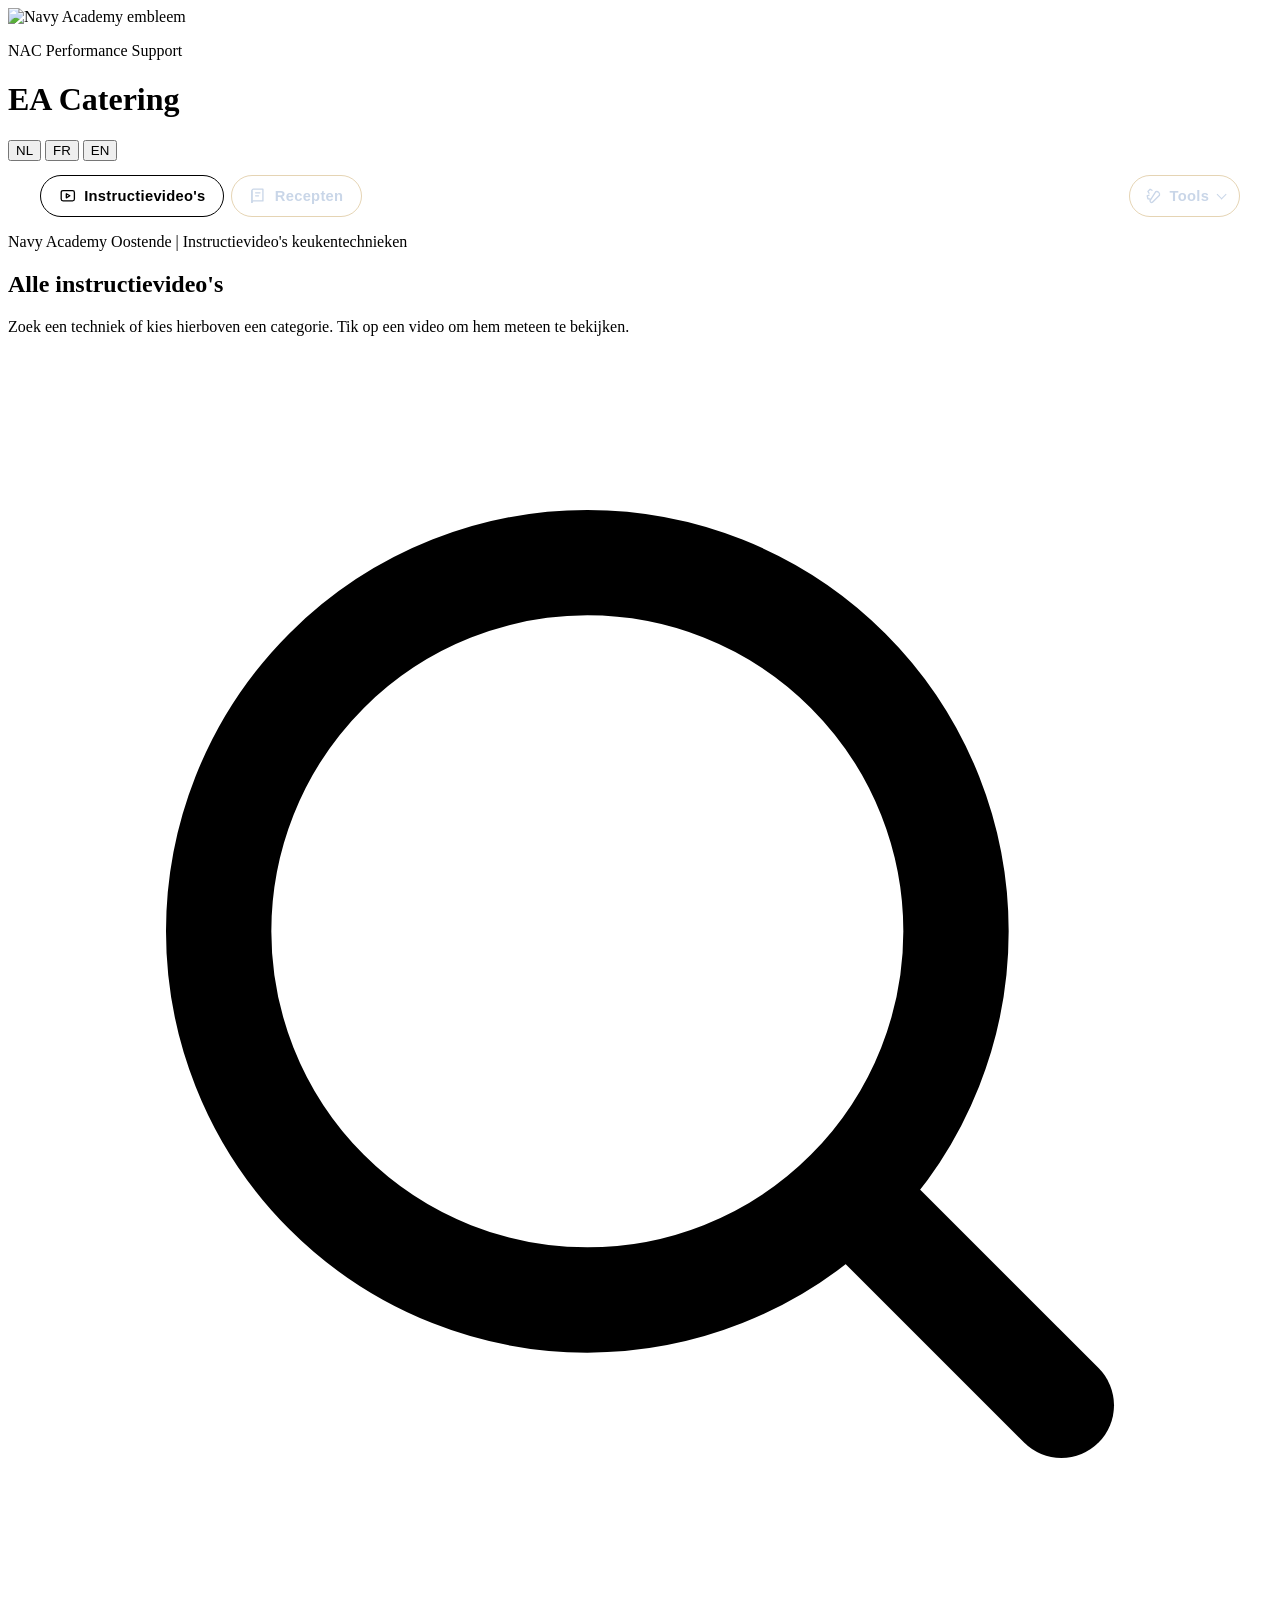
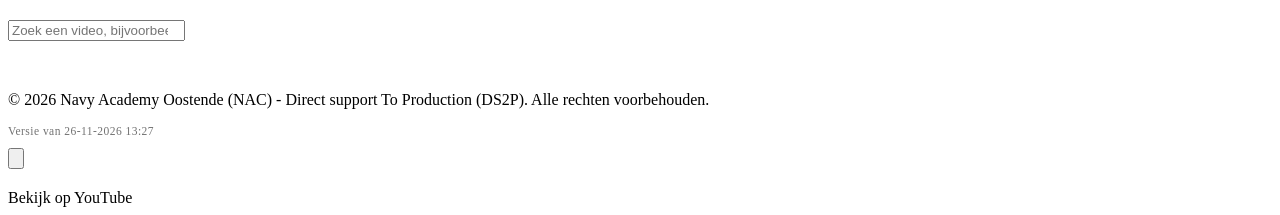
==== index.html @ 38716dcc "Versie bijgewerkt [robot]" ====
<!doctype html>
<html lang="nl">
<head>
    <meta charset="utf-8">
    <meta name="viewport" content="width=device-width, initial-scale=1">
    <title>NAC Performance Support | EA Catering – Instructievideo's</title>
    <link rel="preconnect" href="https://fonts.googleapis.com">
    <link rel="preconnect" href="https://fonts.gstatic.com" crossorigin>
    <link rel="stylesheet" href="https://fonts.googleapis.com/css2?family=Inter:wght@400;500;600&family=Playfair+Display:wght@500;600;700&display=swap">
    <script>
        // Ingesloten in BeLADL (of een andere site)? Dan compacte weergave: ?embed=1
        if (new URLSearchParams(location.search).has("embed")) document.documentElement.classList.add("embed");
    </script>
    <link rel="stylesheet" href="styles.css">
    <link rel="stylesheet" href="recepten.css">
    <link rel="stylesheet" href="bestellijst.css">
    <link rel="stylesheet" href="tools.css">
    <link rel="stylesheet" href="omrekenen.css">
    <!-- Welke versie deze pagina is. De robot Versie vult dit. -->
    <meta name="versie" content="2026-11-26-1327-4fb270f">
    <meta name="theme-color" content="#0b1530">
    <meta name="apple-mobile-web-app-capable" content="yes">
    <meta name="apple-mobile-web-app-title" content="EA Catering">
    <link rel="manifest" href="manifest.json">
    <link rel="apple-touch-icon" href="apple-touch-icon.png">
    <link rel="icon" type="image/png" sizes="192x192" href="icon-192.png">
    <style>
        /* Versieregel onderaan + berichtje na het bijwerken */
        .versie-regel { margin-top: .4rem; font-size: .72rem; letter-spacing: .04em; opacity: .55; }
        .bijgewerkt {
            position: fixed; left: 50%; bottom: 1.25rem; transform: translateX(-50%);
            z-index: 60; max-width: calc(100% - 2rem);
            padding: .6rem 1rem; border-radius: 999px;
            background: #0b1530; color: #f4e3b8; border: 1px solid rgba(244,227,184,.35);
            font-size: .85rem; box-shadow: 0 .5rem 1.5rem rgba(0,0,0,.35);
            opacity: 0; transition: opacity .25s ease;
        }
        .bijgewerkt.zichtbaar { opacity: 1; }
    </style>
</head>
<body>

<header class="kop-balk">
    <div class="hero-top">
        <div class="merk">
            <img class="merk-logo" src="nac-logo.png" alt="Navy Academy embleem">
            <div>
                <p class="eyebrow">NAC Performance Support</p>
                <h1>EA Catering</h1>
            </div>
        </div>
        <div class="lang-switch" role="group" aria-label="Taal / Langue / Language">
            <button type="button" class="lang-btn active" data-lang="nl" title="Nederlands">NL</button>
            <button type="button" class="lang-btn" data-lang="fr" title="Français">FR</button>
            <button type="button" class="lang-btn" data-lang="en" title="English">EN</button>
        </div>
    </div>
    <!-- Tabbladen: instructievideo's en recepten (recepten.js) -->
    <div class="weergave" role="tablist" aria-label="Onderdeel">
        <button type="button" class="weergave-btn" role="tab" id="tabVideos" aria-selected="true" aria-controls="videoMain">
            <svg viewBox="0 0 24 24" aria-hidden="true"><rect x="3" y="5" width="18" height="14" rx="2.5"/><path d="M10 9.2v5.6l4.8-2.8z"/></svg><span data-rc="tabVideos">Instructievideo's</span>
        </button>
        <button type="button" class="weergave-btn" role="tab" id="tabRecepten" aria-selected="false" aria-controls="receptenView">
            <svg viewBox="0 0 24 24" aria-hidden="true"><path d="M4 5a2 2 0 0 1 2-2h13v16H6a2 2 0 0 0-2 2z"/><path d="M4 21V5M9 8h6M9 12h4"/></svg><span data-rc="tabRecepten">Recepten</span>
        </button>
    </div>
</header>

<nav class="nav-tabs" id="categorieMenu" aria-label="Categorieën"></nav>

<section class="hero" id="videoHero">
    <div class="hero-body">
        <p class="hero-sub" data-i18n="sub">Navy Academy Oostende | Instructievideo's keukentechnieken</p>
        <h2 id="kop">Alle instructievideo's</h2>
        <p class="hero-intro" data-i18n="intro">Zoek een techniek of kies hierboven een categorie. Tik op een video om hem meteen te bekijken.</p>
        <div class="zoek">
            <svg viewBox="0 0 24 24" aria-hidden="true"><circle cx="11" cy="11" r="7" fill="none" stroke="currentColor" stroke-width="2"/><path d="m20 20-3.6-3.6" stroke="currentColor" stroke-width="2" stroke-linecap="round"/></svg>
            <input id="zoekveld" type="search" placeholder="Zoek een video, bijvoorbeeld julienne of bouillon" autocomplete="off" aria-label="Zoeken">
        </div>
        <p id="aantal" class="aantal" aria-live="polite"></p>
    </div>
</section>

<main class="container" id="videoMain">
    <div id="videoGrid" class="video-grid"></div>
</main>

<!-- Tabblad Recepten: wordt gevuld door recepten.js (data in recepten-data.js, pas geladen bij openen) -->
<div id="receptenView" hidden></div>

<!-- Tabblad Bestellijst: wordt gevuld door bestellijst.js -->
<div id="bestellijstView" hidden></div>

<footer>
    <img src="nac-logo.png" alt="" class="footer-logo">
    <p data-i18n="footer">&copy; 2026 Navy Academy Oostende (NAC) - Direct support To Production (DS2P). Alle rechten voorbehouden.</p>
    <p class="versie-regel" id="versieRegel"></p>
</footer>

<!-- Afspeelscherm -->
<div id="videoModal" class="video-modal" role="dialog" aria-modal="true" aria-labelledby="videoTitel">
    <button type="button" class="video-sluit" id="sluit" aria-label="Sluiten">
        <svg viewBox="0 0 24 24" aria-hidden="true"><path d="M6 6l12 12M18 6 6 18" stroke="currentColor" stroke-width="2" stroke-linecap="round"/></svg>
    </button>
    <div class="video-modal-inner">
        <h2 class="video-titel" id="videoTitel"></h2>
        <div class="video-frame" id="videoFrame"></div>
        <a id="videoExtern" class="video-extern" target="_blank" rel="noopener noreferrer" data-i18n="yt">Bekijk op YouTube</a>
    </div>
</div>

<!-- data.js haalt de videolijst uit de Google Sheet en start daarna app.js en favorieten.js -->
<!-- producten.js en bestellijst.js zijn klein; de zware receptendata laadt pas bij openen -->
<script src="producten.js"></script>
<script src="bestellijst.js"></script>
<!-- tools.js maakt de tools-knop in de tabbladenbalk; de tools melden zich daar zelf aan -->
<script src="tools.js"></script>
<script src="data.js"></script>
<!-- omrekenen.js meldt zich aan bij het tools-menu; het raakt de video's en recepten niet aan -->
<script src="omrekenen.js"></script>
<script>
// =============================================================
// Automatisch bijwerken + versie in beeld
// -------------------------------------------------------------
// LEERMODUS - waarom dit nodig is:
// Een app op het beginscherm wordt bij openen niet herladen, alleen
// "wakker gemaakt". Daarom doen we drie dingen:
//  1. bij elk openen zelf vragen of er een nieuwe versie is (update);
//  2. staat er een nieuwe versie klaar, die meteen laten overnemen en
//     de pagina eenmaal herladen (controllerchange);
//  3. onderaan tonen welke versie er draait, zodat je het kunt zien.
// Speelt er net een video, dan wachten we tot het scherm dicht is.
// =============================================================
(function () {
    const VERSIEBESTAND = "versie.json";
    const VLAG = "eac-v3-bijgewerkt";
    const NOODVLAG = "eac-v3-noodgreep";
    const PREFIX = "eac-v3-";                 // alleen onze eigen opslag aanraken
    const meta = document.querySelector('meta[name="versie"]');
    const draaiend = meta ? meta.content : "";

    // ---------- Versie onderaan tonen ----------
    function toonVersie(v) {
        const regel = document.getElementById("versieRegel");
        if (regel && v && v.datum) regel.textContent = "Versie van " + v.datum;
    }

    // ---------- Berichtje na het bijwerken ----------
    function meldBijgewerkt() {
        try { if (sessionStorage.getItem(VLAG) !== "1") return; sessionStorage.removeItem(VLAG); } catch (e) { return; }
        const m = document.createElement("div");
        m.className = "bijgewerkt";
        m.setAttribute("role", "status");
        m.textContent = "Bijgewerkt naar de nieuwste versie";
        document.body.appendChild(m);
        requestAnimationFrame(() => m.classList.add("zichtbaar"));
        setTimeout(() => { m.classList.remove("zichtbaar"); setTimeout(() => m.remove(), 400); }, 3500);
    }
    document.addEventListener("DOMContentLoaded", meldBijgewerkt);

    let herladen = false;
    function herlaad() {
        if (herladen) return;
        const modal = document.getElementById("videoModal");
        if (modal && modal.classList.contains("open")) {      // video speelt: even wachten
            new MutationObserver((m, o) => {
                if (!modal.classList.contains("open")) { o.disconnect(); herlaad(); }
            }).observe(modal, { attributes: true, attributeFilter: ["class"] });
            return;
        }
        herladen = true;
        try { sessionStorage.setItem(VLAG, "1"); } catch (e) {}
        location.reload();
    }

    function haalVersie() {
        return fetch(VERSIEBESTAND, { cache: "no-store" })
            .then((r) => (r.ok ? r.json() : null)).catch(() => null);
    }

    // Wacht tot een nieuwe service worker het overneemt, maar niet eeuwig.
    function wachtOpNieuweBeheerder(ms) {
        return new Promise((ok) => {
            let klaar = false;
            const stop = setTimeout(() => { if (!klaar) { klaar = true; ok(false); } }, ms);
            navigator.serviceWorker.addEventListener("controllerchange", () => {
                if (!klaar) { klaar = true; clearTimeout(stop); ok(true); }
            }, { once: true });
        });
    }

    // =========================================================
    // De controle. Twee wegen, want op een iPhone faalt de eerste
    // regelmatig: een webapp op het beginscherm blijft daar soms aan de
    // oude bestanden hangen, hoe netjes de service worker het ook vraagt.
    //  1. normaal: de service worker laten bijwerken en laten overnemen;
    //  2. lukt dat niet binnen drie seconden, dan onze eigen opslag
    //     weggooien en de pagina opnieuw laden. Eenmaal per sessie, zodat
    //     hij nooit in een herlaadlus terechtkomt.
    // =========================================================
    async function controleer(reg) {
        const live = await haalVersie();
        if (live) toonVersie(live);
        if (!live || !live.versie || !draaiend) return;
        if (live.versie === draaiend) return;                 // we draaien de nieuwste

        if (reg) {
            await reg.update().catch(() => {});
            if (reg.waiting) reg.waiting.postMessage("neem-over");
            if (await wachtOpNieuweBeheerder(3000)) return;    // controllerchange herlaadt zelf
        }

        try {
            if (sessionStorage.getItem(NOODVLAG) === "1") return;   // al geprobeerd
            sessionStorage.setItem(NOODVLAG, "1");
        } catch (e) {}
        try {
            const namen = await caches.keys();
            await Promise.all(namen.filter((n) => n.startsWith(PREFIX)).map((n) => caches.delete(n)));
        } catch (e) {}
        herlaad();
    }

    if (!("serviceWorker" in navigator)) { controleer(null); return; }

    // Was er bij het openen al een versie actief? Zo ja, dan betekent een
    // wisseling van beheerder: er is een NIEUWE versie -> herladen.
    let beheerd = !!navigator.serviceWorker.controller;
    navigator.serviceWorker.addEventListener("controllerchange", () => {
        if (beheerd) herlaad(); else beheerd = true;
    });

    navigator.serviceWorker.register("./sw.js", { scope: "./", updateViaCache: "none" }).then((reg) => {
        reg.addEventListener("updatefound", () => {
            const nieuw = reg.installing;
            if (nieuw) nieuw.addEventListener("statechange", () => {
                if (nieuw.state === "installed" && reg.waiting) reg.waiting.postMessage("neem-over");
            });
        });
        controleer(reg);                                                  // meteen bij het openen
        document.addEventListener("visibilitychange", () => {             // en bij terugkomen in de app
            if (document.visibilityState === "visible") controleer(reg);
        });
        window.addEventListener("pageshow", (e) => { if (e.persisted) controleer(reg); });
        setInterval(() => controleer(reg), 30 * 60 * 1000);               // ook als de app lang openstaat
    }).catch(() => controleer(null));
})();
</script>
</body>
</html>
---- recepten.css ----
/* =============================================================
   Tabblad Recepten — zelfde huisstijl als styles.css (navy & goud)
   Alle klassen beginnen met "rc-" zodat ze nooit botsen met de video's.
   ============================================================= */

/* ---------- Tabbladen Video's / Recepten in de kopbalk ---------- */
.weergave { max-width: 1200px; margin: .9rem auto 0; display: flex; gap: .4rem; }
.weergave-btn {
    display: inline-flex; align-items: center; gap: .5rem;
    min-height: 2.6rem; padding: 0 1.1rem; cursor: pointer;
    background: transparent; color: #c9d6e8;
    border: 1px solid rgba(197,160,89,.45); border-radius: 999px;
    font-size: .92rem; font-weight: 600; letter-spacing: .02em;
    transition: background var(--snel), color var(--snel), border-color var(--snel);
}
.weergave-btn svg { width: 1.1rem; height: 1.1rem; fill: none; stroke: currentColor; stroke-width: 1.8; stroke-linecap: round; stroke-linejoin: round; }
.weergave-btn:hover { color: #fff; border-color: var(--goud); }
.weergave-btn[aria-selected="true"] { background: var(--goud); border-color: var(--goud); color: var(--navy-950); }
.embed .weergave { margin-top: .5rem; }
.embed .weergave-btn { min-height: 2.2rem; }

/* Wat bij welk tabblad hoort */
body.rc-modus #categorieMenu,
body.rc-modus #videoHero,
body.rc-modus #videoMain { display: none; }

/* ---------- Video-scherm: link naar recepten ---------- */
.rc-vanvideo {
    display: inline-flex; align-items: center; gap: .45rem; margin-top: .9rem; margin-left: 1.4rem;
    background: none; border: 0; padding: 0; cursor: pointer;
    color: var(--goud-licht); font-size: .9rem; text-decoration: underline; text-underline-offset: 3px;
}
.rc-vanvideo:hover { color: #fff; }

/* ---------- Zoekbalk recepten (in de .hero) ---------- */
.rc-zoekrij { display: flex; gap: .6rem; max-width: 46rem; }
.rc-zoekrij .zoek { flex: 1; max-width: none; }
#rcZoek {
    width: 100%; height: 3.5rem; padding: 0 1.25rem 0 3.1rem;
    background: #fff; color: var(--navy-950); border: 1px solid transparent; border-radius: 999px; font-size: 1rem;
    box-shadow: 0 10px 30px rgba(0,0,0,.25), inset 0 0 0 1px rgba(197,160,89,.4);
}
#rcZoek::placeholder { color: #6b7385; }
#rcZoek:focus { outline: none; box-shadow: 0 10px 30px rgba(0,0,0,.25), 0 0 0 3px var(--goud); }
.rc-wis {
    flex: none; height: 3.5rem; padding: 0 1.2rem; border-radius: 999px; cursor: pointer;
    border: 1px solid rgba(197,160,89,.55); background: transparent; color: #fff; font-weight: 600;
}
.rc-wis:hover { background: rgba(197,160,89,.2); }

/* ---------- Hoofdgroeptegels ---------- */
.rc-tegels { display: grid; grid-template-columns: repeat(4, 1fr); gap: .9rem; }
@media (min-width: 1100px) { .rc-tegels { grid-template-columns: repeat(7, 1fr); } .rc-tegel { padding: .95rem .9rem; } }
.rc-tegel {
    display: flex; flex-direction: column; align-items: flex-start; gap: .35rem; text-align: left; cursor: pointer;
    background: var(--kaart); border: 1px solid var(--lijn); border-radius: 14px; padding: 1.05rem 1.1rem 1rem;
    box-shadow: var(--schaduw); transition: transform var(--snel), box-shadow var(--snel), border-color var(--snel);
}
.rc-tegel:hover { transform: translateY(-3px); box-shadow: var(--schaduw-hover); border-color: rgba(197,160,89,.7); }
.rc-tegel svg { width: 2.1rem; height: 2.1rem; color: var(--navy-800); fill: none; stroke: currentColor; stroke-width: 1.6; stroke-linecap: round; stroke-linejoin: round; margin-bottom: .35rem; }
.rc-tegel-naam { font-weight: 600; color: var(--navy-950); line-height: 1.25; }
.rc-tegel-aantal { font-size: .7rem; font-weight: 600; letter-spacing: .1em; text-transform: uppercase; color: var(--goud-tekst); }
.rc-tegel.active { background: var(--navy-900); border-color: var(--goud); box-shadow: var(--schaduw-hover); }
.rc-tegel.active svg { color: var(--goud); }
.rc-tegel.active .rc-tegel-naam { color: #fff; }
.rc-tegel.active .rc-tegel-aantal { color: var(--goud-licht); }

.rc-paneel { background: var(--kaart); border: 1px solid var(--lijn); border-radius: 14px; box-shadow: var(--schaduw); padding: 1rem 1.15rem; margin-top: .9rem; }
.rc-paneel-kop { font-size: .7rem; font-weight: 600; letter-spacing: .12em; text-transform: uppercase; color: var(--goud-tekst); display: flex; align-items: center; gap: .45rem; margin-bottom: .7rem; }
.rc-paneel-kop::before { content: ""; width: 1.1rem; height: 1px; background: var(--goud); }
.rc-chips { display: flex; flex-wrap: wrap; gap: .45rem; }
.rc-chip {
    min-height: 2.4rem; padding: 0 .95rem; border-radius: 999px; cursor: pointer;
    border: 1px solid var(--lijn); background: #fff; color: var(--navy-800); font-size: .9rem; font-weight: 500;
    transition: background var(--snel), border-color var(--snel);
}
.rc-chip:hover { border-color: var(--goud); }
.rc-chip.active { background: var(--goud); border-color: var(--goud); color: var(--navy-950); font-weight: 600; }
.rc-chip small { opacity: .7; font-weight: 500; margin-left: .3rem; }
.rc-filter { display: flex; align-items: center; flex-wrap: wrap; gap: .6rem; margin-top: .9rem; padding: .7rem 1rem; border-radius: 12px; background: var(--navy-900); color: #fff; font-size: .92rem; }
.rc-filter b { color: var(--goud-licht); font-weight: 600; }
.rc-filter button { margin-left: auto; min-height: 2.2rem; padding: 0 .9rem; border-radius: 999px; border: 1px solid rgba(197,160,89,.6); background: transparent; color: #fff; cursor: pointer; font-weight: 600; font-size: .85rem; }

/* Bronboeken */
details.rc-paneel summary { cursor: pointer; list-style: none; display: flex; align-items: center; gap: 1rem; font-weight: 600; color: var(--navy-950); }
details.rc-paneel summary::-webkit-details-marker { display: none; }
details.rc-paneel summary span { font-weight: 400; color: var(--tekst-zacht); font-size: .9rem; margin-left: auto; }
details.rc-paneel summary::after { content: ""; width: .55rem; height: .55rem; border-right: 2px solid var(--goud-tekst); border-bottom: 2px solid var(--goud-tekst); transform: rotate(45deg); transition: transform var(--snel); flex: none; }
details[open].rc-paneel summary::after { transform: rotate(-135deg); }
.rc-boeken { display: grid; grid-template-columns: repeat(auto-fit, minmax(230px, 1fr)); gap: .5rem; margin-top: .9rem; }
.rc-boek { display: flex; align-items: center; gap: .7rem; padding: .6rem .75rem; border: 1px solid var(--lijn); border-radius: 10px; cursor: pointer; background: #fcfbf8; }
.rc-boek input { width: 1.15rem; height: 1.15rem; accent-color: var(--navy-800); flex: none; }
.rc-boek b { display: block; font-size: .9rem; font-weight: 600; line-height: 1.2; color: var(--navy-950); }
.rc-boek i { font-style: normal; font-size: .78rem; color: var(--tekst-zacht); }
.rc-boek-acties { display: flex; gap: .5rem; margin-top: .7rem; }
.rc-klein { min-height: 2.2rem; padding: 0 .8rem; border-radius: 8px; border: 1px solid var(--lijn); background: #fff; font-size: .85rem; font-weight: 600; color: var(--navy-800); cursor: pointer; }
.rc-klein:hover { border-color: var(--goud); }

/* ---------- Resultaten ---------- */
.rc-resultaten { margin-top: 1.6rem; }
.rc-balk { display: flex; align-items: baseline; justify-content: space-between; gap: 1rem; margin: 0 .15rem .8rem; }
.rc-balk h2 { font-family: var(--kop-font); font-weight: 600; font-size: 1.35rem; color: var(--navy-950); }
.rc-balk span { color: var(--tekst-zacht); font-size: .9rem; white-space: nowrap; }
.rc-kaarten { display: grid; grid-template-columns: repeat(auto-fill, minmax(245px, 1fr)); gap: .9rem; }
.rc-kaart {
    display: flex; flex-direction: column; gap: .35rem; text-align: left; cursor: pointer;
    background: var(--kaart); border: 1px solid var(--lijn); border-radius: 14px; padding: 1rem 1.15rem 1.05rem;
    box-shadow: var(--schaduw); transition: transform var(--snel), box-shadow var(--snel), border-color var(--snel);
}
.rc-kaart:hover { transform: translateY(-3px); box-shadow: var(--schaduw-hover); border-color: rgba(197,160,89,.6); }
.rc-kaart-cat { font-size: .68rem; font-weight: 600; letter-spacing: .1em; text-transform: uppercase; color: var(--goud-tekst); }
.rc-kaart h3 { font-size: 1rem; font-weight: 600; line-height: 1.35; color: var(--navy-950); }
.rc-kaart-bron { font-size: .8rem; color: var(--tekst-zacht); margin-top: auto; padding-top: .3rem; display: flex; justify-content: space-between; gap: .5rem; }
.rc-kaart-video { color: var(--goud-tekst); font-weight: 600; white-space: nowrap; }
.rc-meer { display: block; margin: 1.2rem auto 0; min-height: 2.75rem; padding: 0 1.4rem; border-radius: 999px; border: 0; background: var(--navy-900); color: #fff; font-weight: 600; cursor: pointer; }
.rc-meer:hover { background: var(--navy-800); }
.rc-melding { background: var(--kaart); border: 1px solid var(--lijn); border-left: 4px solid var(--goud); border-radius: 12px; padding: 1.25rem 1.4rem; box-shadow: var(--schaduw); margin-top: 1.6rem; color: var(--tekst-zacht); }
.rc-melding b { display: block; font-family: var(--kop-font); font-size: 1.2rem; color: var(--navy-950); margin-bottom: .2rem; }

/* ---------- Recept ---------- */
.rc-recept { background: var(--kaart); border: 1px solid var(--lijn); border-radius: 16px; box-shadow: var(--schaduw); padding: clamp(1.2rem, 4vw, 2.6rem); margin-top: 1.6rem; scroll-margin-top: 1rem; }
.rc-terug { display: inline-flex; align-items: center; gap: .4rem; background: none; border: 0; color: var(--goud-tekst); font-weight: 600; font-size: .9rem; cursor: pointer; margin-bottom: .9rem; min-height: 2.2rem; }
.rc-terug:hover { color: var(--navy-950); }
.rc-recept-cat { font-size: .72rem; font-weight: 600; letter-spacing: .14em; text-transform: uppercase; color: var(--goud-tekst); }
.rc-recept h2 { font-family: var(--kop-font); font-weight: 600; font-size: clamp(1.6rem, 4vw, 2.5rem); line-height: 1.15; color: var(--navy-950); margin: .2rem 0 .8rem; }
.rc-feiten { display: flex; flex-wrap: wrap; gap: .5rem; }
.rc-feit { background: #f2eee4; border-radius: 8px; padding: .35rem .7rem; font-size: .88rem; }
.rc-feit b { font-weight: 600; color: var(--navy-950); }
.rc-recept-kop { padding-bottom: 1.2rem; border-bottom: 3px solid var(--goud); }
.rc-videoblok { margin-top: 1.3rem; background: var(--navy-900); border-radius: 12px; padding: 1rem 1.15rem; color: #fff; }
.rc-videoblok .rc-paneel-kop { color: var(--goud); }
.rc-videoblok p { font-size: .85rem; color: #b9c7da; margin-top: .6rem; }
.rc-vknop {
    display: inline-flex; align-items: center; gap: .5rem; min-height: 2.5rem; padding: 0 .95rem 0 .5rem; cursor: pointer;
    border-radius: 999px; border: 1px solid rgba(197,160,89,.6); background: rgba(255,255,255,.06); color: #fff; font-size: .9rem; font-weight: 500;
    transition: background var(--snel), border-color var(--snel);
}
.rc-vknop:hover { background: rgba(197,160,89,.22); border-color: var(--goud); }
.rc-vknop::before, .rc-stapvideo::before {
    content: ""; flex: none; width: 1.6rem; height: 1.6rem; border-radius: 50%; border: 1.5px solid var(--goud);
    background: rgba(11,21,48,.6) url("data:image/svg+xml,%3Csvg xmlns='http://www.w3.org/2000/svg' viewBox='0 0 24 24'%3E%3Cpath d='M9 6.5v11l9-5.5z' fill='%23c5a059'/%3E%3C/svg%3E") center / .95rem no-repeat;
}
.rc-vknop small { color: var(--goud-licht); font-size: .75rem; }
.rc-kolommen { display: grid; grid-template-columns: minmax(260px, 40%) 1fr; gap: clamp(1.2rem, 3vw, 2.4rem); margin-top: 1.6rem; }
.rc-recept h3 { font-family: var(--kop-font); font-weight: 600; font-size: 1.25rem; color: var(--navy-950); margin-bottom: .6rem; }
.rc-recept table { border-collapse: collapse; width: 100%; font-size: .95rem; }
.rc-recept th, .rc-recept td { padding: .5rem .6rem; border-bottom: 1px solid var(--lijn); text-align: left; vertical-align: top; }
.rc-recept th { background: #f2eee4; color: var(--navy-950); font-weight: 600; font-size: .8rem; letter-spacing: .06em; text-transform: uppercase; }
.rc-recept td:last-child, .rc-recept th:last-child { text-align: right; white-space: nowrap; font-weight: 600; font-variant-numeric: tabular-nums; }
.rc-stappen { list-style: none; counter-reset: stap; }
.rc-stappen li { counter-increment: stap; position: relative; padding: 0 0 .8rem 2.6rem; line-height: 1.55; }
.rc-stappen li::before { content: counter(stap); position: absolute; left: 0; top: .05rem; width: 1.8rem; height: 1.8rem; border-radius: 50%; background: var(--navy-900); color: var(--goud-licht); font-size: .82rem; font-weight: 600; display: grid; place-items: center; }
.rc-stappen li.rc-tussenkop { counter-increment: none; padding-left: 0; font-weight: 600; color: var(--navy-950); margin-top: .4rem; }
.rc-stappen li.rc-tussenkop::before { display: none; }
.rc-stapvideo {
    display: inline-flex; align-items: center; gap: .4rem; margin: .35rem .4rem 0 0; min-height: 2.1rem; padding: 0 .75rem 0 .3rem;
    border-radius: 999px; border: 1px solid var(--goud); background: #fbf6ea; color: var(--navy-950); font-size: .82rem; font-weight: 600; cursor: pointer; vertical-align: middle;
}
.rc-stapvideo:hover { background: var(--goud-licht); }
.rc-stapvideo::before { width: 1.45rem; height: 1.45rem; background-color: var(--navy-900); background-size: .85rem; }
.rc-kader { margin-top: 1.1rem; border-left: 4px solid var(--goud); background: #fbf6ea; border-radius: 0 10px 10px 0; padding: .8rem 1rem; font-size: .93rem; }
.rc-kader b { display: block; font-size: .72rem; letter-spacing: .12em; text-transform: uppercase; color: var(--goud-tekst); margin-bottom: .15rem; }
.rc-kader.rc-groen { border-left-color: #4f7d5a; background: #f1f6f1; }
.rc-kader.rc-groen b { color: #2f5a3a; }
.rc-kader ul { padding-left: 1.1rem; }
.rc-acties { display: flex; gap: .6rem; margin-top: 1.4rem; flex-wrap: wrap; }
.rc-knop { min-height: 2.75rem; padding: 0 1.3rem; border-radius: 999px; border: 0; background: var(--navy-900); color: #fff; font-weight: 600; cursor: pointer; }
.rc-knop:hover { background: var(--navy-800); }
.rc-knop.rc-licht { background: #fff; color: var(--navy-900); border: 1px solid var(--lijn); }
.rc-knop.rc-licht:hover { border-color: var(--goud); }
.rc-print-kop { display: none; }

/* ---------- Gsm ---------- */
@media (max-width: 760px) {
    .weergave { margin-top: .7rem; }
    .weergave-btn { flex: 1; justify-content: center; padding: 0 .6rem; }
    .rc-kolommen { grid-template-columns: 1fr; }
    .rc-tegels { grid-template-columns: repeat(2, 1fr); gap: .6rem; }
    .rc-tegel { padding: .8rem .85rem; }
    .rc-tegel svg { width: 1.7rem; height: 1.7rem; margin-bottom: .1rem; }
    .rc-kaarten { grid-template-columns: 1fr; gap: .6rem; }
    .rc-wis { padding: 0 .9rem; }
    #rcZoek, .rc-wis { height: 3.25rem; }
    .rc-kaart:hover, .rc-tegel:hover { transform: none; }
    .rc-vanvideo { margin-left: 0; display: flex; }
}
.embed #rcZoek, .embed .rc-wis { height: 3rem; }

/* ---------- Afdrukken: alleen het recept ---------- */
@media print {
    @page { size: A4; margin: 14mm; }
    body.rc-modus > *:not(#receptenView), #rcHero, #rcKeuze, #rcResultaten, #rcMelding, .rc-acties, .rc-terug, .rc-videoblok, .rc-stapvideo { display: none !important; }
    body { background: #fff; }
    #receptenView .container { margin: 0; padding: 0; max-width: none; }
    .rc-recept { box-shadow: none; border: 0; padding: 0; margin: 0; }
    .rc-kolommen { grid-template-columns: 38% 1fr; }
    .rc-stappen li { break-inside: avoid; }
    .rc-stappen li::before { background: #fff; color: #000; border: 1px solid #000; }
    .rc-print-kop { display: flex; align-items: center; gap: .6rem; font-size: .8rem; color: #444; margin-bottom: .6rem; }
    .rc-print-kop img { width: 2rem; height: 2rem; }
}

/* ---------- Hoofdgroep als eigen pagina (na tik op een tegel) ---------- */
.rc-groepkop { margin-top: 0; }
.rc-groepkop .rc-terug { margin-bottom: .2rem; }
.rc-groeptitel { font-family: var(--kop-font); font-weight: 600; font-size: clamp(1.5rem, 4vw, 2rem); line-height: 1.15; color: var(--navy-950); margin-bottom: .8rem; }
.rc-groepkop .rc-chips:empty { display: none; }
#receptenView.rc-groep-open #rcTegels,
#receptenView.rc-groep-open #rcBoekPaneel,
#receptenView.rc-groep-open #rcResKop,
#receptenView.rc-groep-open #rcHero .hero-sub,
#receptenView.rc-groep-open #rcHero h2,
#receptenView.rc-groep-open #rcHero .hero-intro,
#receptenView.rc-groep-open #rcAantal { display: none; }
#receptenView.rc-groep-open #rcHero { padding-top: 1rem; padding-bottom: 3.75rem; }
#receptenView.rc-groep-open .rc-balk { justify-content: flex-end; }

/* ---------- Recept als eigen pagina ---------- */
#receptenView.rc-recept-open #rcHero,
#receptenView.rc-recept-open #rcKeuze { display: none; }
#receptenView.rc-recept-open .container { margin-top: 0; }
@media (max-width: 760px) {
    #receptenView.rc-recept-open .rc-recept { margin-top: 1rem; }
    #receptenView.rc-groep-open #rcHero { padding-top: .8rem; }
}
---- bestellijst.css ----
/* =============================================================
   Bestellijst - opmaak
   Wordt gebruikt door het tabblad Bestellijst in de app EN door de
   losse testpagina bestellijst.html. De huisstijlkleuren komen uit
   styles.css.
   ============================================================= */
.hero-top { flex-wrap: wrap; gap: .6rem; }
.bl-wrap { max-width: 72rem; margin: 0 auto; padding: 1.25rem 1rem 4rem; }
.bl-kaart { background: var(--kaart); border: 1px solid var(--lijn); border-radius: .9rem; box-shadow: var(--schaduw); padding: 1.1rem 1.1rem 1.2rem; margin-bottom: 1.1rem; }
.bl-kaart h2 { font-family: var(--kop-font); font-size: 1.25rem; font-weight: 600; margin-bottom: .2rem; }
.bl-kaart h2 .nr { display: inline-grid; place-items: center; width: 1.6rem; height: 1.6rem; margin-right: .5rem; border-radius: 50%; background: var(--navy-900); color: var(--goud-licht); font-family: var(--tekst-font); font-size: .85rem; font-weight: 600; vertical-align: .05rem; }
.bl-hint { color: var(--tekst-zacht); font-size: .9rem; margin-bottom: .85rem; }

.bl-let { border-left: 3px solid var(--goud); background: #fdfaf2; border-radius: .5rem; padding: .7rem .9rem; font-size: .9rem; margin-bottom: .9rem; }
.bl-let b { color: var(--goud-tekst); }
.bl-let ul { margin: .35rem 0 0 1.1rem; }
.bl-let li { margin-bottom: .15rem; }

/* ---------- Zoeken en kiezen ---------- */
.bl-zoekrij { display: flex; flex-wrap: wrap; gap: .5rem; margin-bottom: .6rem; }
.bl-zoekrij input[type="search"] { flex: 1 1 14rem; min-width: 0; padding: .6rem .8rem; border: 1px solid var(--lijn); border-radius: .5rem; background: var(--papier); }
.bl-zoekrij select { flex: 0 1 13rem; padding: .6rem .5rem; border: 1px solid var(--lijn); border-radius: .5rem; background: var(--papier); }
.bl-zoekrij input:focus-visible, .bl-zoekrij select:focus-visible, .bl-tabel input:focus-visible { outline: 2px solid var(--navy-700); outline-offset: 1px; }

#blResultaten { list-style: none; max-height: 20rem; overflow-y: auto; border: 1px solid var(--lijn); border-radius: .5rem; }
#blResultaten:empty { display: none; }
#blResultaten li + li { border-top: 1px solid var(--lijn); }
.bl-res { display: flex; align-items: center; gap: .75rem; width: 100%; padding: .6rem .75rem; background: none; border: 0; text-align: left; cursor: pointer; }
.bl-res:hover, .bl-res:focus-visible { background: #f2f4f9; }
.bl-res .plus { flex: 0 0 auto; width: 1.5rem; height: 1.5rem; display: grid; place-items: center; border-radius: 50%; background: var(--navy-900); color: #fff; font-size: 1rem; line-height: 1; }
.bl-res .wat { flex: 1 1 auto; min-width: 0; }
.bl-res .naam { font-weight: 500; }
.bl-res .bron { display: block; font-size: .78rem; color: var(--tekst-zacht); }
.bl-geen { padding: .8rem; color: var(--tekst-zacht); font-size: .9rem; }

/* ---------- Gekozen recepten ---------- */
.bl-tabel { width: 100%; border-collapse: collapse; font-size: .92rem; }
.bl-tabel th { text-align: left; font-size: .75rem; letter-spacing: .06em; text-transform: uppercase; color: var(--tekst-zacht); border-bottom: 1px solid var(--lijn); padding: .4rem .5rem; font-weight: 600; }
.bl-tabel td { border-bottom: 1px solid var(--lijn); padding: .5rem .5rem; vertical-align: middle; }
.bl-tabel .r-naam { font-weight: 500; }
.bl-tabel .r-bron { font-size: .78rem; color: var(--tekst-zacht); }
.bl-tabel input[type="number"] { width: 4.5rem; padding: .35rem .4rem; border: 1px solid var(--lijn); border-radius: .4rem; text-align: center; }
.bl-porties { white-space: nowrap; }
.bl-porties b { color: var(--navy-800); }
.bl-porties small { display: block; color: var(--tekst-zacht); font-size: .75rem; }
.bl-weg { border: 0; background: none; cursor: pointer; color: var(--tekst-zacht); font-size: 1.1rem; line-height: 1; padding: .25rem .4rem; border-radius: .35rem; }
.bl-weg:hover { color: #9b2222; background: #fbeaea; }
.bl-leeg { color: var(--tekst-zacht); font-size: .92rem; padding: .4rem 0; }

/* ---------- Knoppen ---------- */
.bl-knoppen { display: flex; flex-wrap: wrap; gap: .5rem; margin-bottom: .9rem; }
.bl-btn { display: inline-flex; align-items: center; gap: .4rem; padding: .55rem .95rem; border-radius: .5rem; border: 1px solid var(--navy-900); background: var(--navy-900); color: #fff; font-size: .9rem; font-weight: 500; cursor: pointer; }
.bl-btn:hover { background: var(--navy-800); }
.bl-btn.zacht { background: transparent; color: var(--navy-900); }
.bl-btn.zacht:hover { background: #eef1f7; }
.bl-btn[disabled] { opacity: .45; cursor: not-allowed; }
.bl-btn svg { width: 1rem; height: 1rem; fill: none; stroke: currentColor; stroke-width: 1.8; stroke-linecap: round; stroke-linejoin: round; }

/* ---------- De lijst ---------- */
.bl-optie { display: flex; align-items: center; gap: .45rem; font-size: .85rem; color: var(--tekst-zacht); margin: -.4rem 0 .9rem; cursor: pointer; }
.bl-optie input { width: 1rem; height: 1rem; accent-color: var(--navy-900); }
.bl-regel .ing small.verborgen { display: none; }
.bl-regel .ing small.ook { color: var(--goud-tekst); font-size: .74rem; }
.bl-oppassen { margin-top: .6rem; padding: .7rem .9rem; border-left: 3px solid var(--goud); background: #fdfaf2; border-radius: .5rem; font-size: .85rem; }
.bl-oppassen ul { margin: .35rem 0 .35rem 1.1rem; }
.bl-oppassen li { margin-bottom: .1rem; }
.bl-kop-lijst { display: flex; flex-wrap: wrap; align-items: baseline; justify-content: space-between; gap: .5rem; margin-bottom: .2rem; }
.bl-telling { font-size: .85rem; color: var(--tekst-zacht); }
.bl-groep { break-inside: avoid; margin-bottom: 1rem; }
.bl-groep h3 { font-size: .8rem; letter-spacing: .08em; text-transform: uppercase; color: var(--goud-tekst); border-bottom: 1px solid var(--lijn); padding-bottom: .25rem; margin-bottom: .35rem; }
.bl-regels { list-style: none; }
.bl-regel { display: flex; align-items: flex-start; gap: .6rem; padding: .3rem 0; border-bottom: 1px dotted var(--lijn); }
.bl-vak { flex: 0 0 auto; width: .95rem; height: .95rem; margin-top: .35rem; border: 1.5px solid var(--navy-700); border-radius: .2rem; }
.bl-regel .ing { flex: 1 1 auto; min-width: 0; }
.bl-regel .ing small { display: block; color: var(--tekst-zacht); font-size: .75rem; }
.bl-regel .hoev { flex: 0 0 auto; font-variant-numeric: tabular-nums; font-weight: 600; white-space: nowrap; }
.bl-regel .hoev.vrij { font-weight: 400; color: var(--tekst-zacht); font-style: italic; }
.bl-afdrukkop { display: none; }

/* ---------- Afdrukken (A4) ---------- */
@media print {
    @page { size: A4; margin: 14mm 12mm; }
    body { background: #fff; font-size: 10.5pt; }
    .kop-balk, footer, .bl-niet-printen, #blResultaten, .bl-knoppen { display: none !important; }
    .bl-wrap { max-width: none; padding: 0; }
    .bl-kaart { box-shadow: none; border: 0; padding: 0; margin: 0 0 6mm; }
    .bl-afdrukkop { display: block; border-bottom: 1.5pt solid #0b1530; padding-bottom: 2mm; margin-bottom: 4mm; }
    .bl-afdrukkop h1 { font-family: var(--kop-font); font-size: 16pt; }
    .bl-afdrukkop p { font-size: 9pt; color: #333; }
    .bl-lijst-kolommen { column-count: 2; column-gap: 10mm; }
    .bl-groep h3 { color: #0b1530; }
    .bl-vak { border-color: #333; }
    a[href]::after { content: ""; }
}

/* ---------- Als tabblad binnen de app ---------- */
#bestellijstView[hidden] { display: none !important; }
body.bl-modus .hero, body.bl-modus #videoMain, body.bl-modus .nav-tabs { display: none; }
#bestellijstView .bl-wrap { padding-top: 1.25rem; }
#bestellijstView .bl-afdrukkop { display: none; }
@media print { #bestellijstView .bl-afdrukkop { display: block; } }

/* ---------- Knop "Op de bestellijst" onder een recept ---------- */
.bl-opknop { position: relative; }
.bl-opknop[data-aantal]::after {
    content: attr(data-aantal);
    position: absolute; top: -.45rem; right: -.45rem;
    min-width: 1.25rem; height: 1.25rem; padding: 0 .3rem;
    display: grid; place-items: center; border-radius: 999px;
    background: var(--goud); color: var(--navy-950);
    font-size: .72rem; font-weight: 700;
}
.bl-teller { display: inline-grid; place-items: center; min-width: 1.15rem; height: 1.15rem; padding: 0 .3rem; margin-left: .35rem; border-radius: 999px; background: var(--goud); color: var(--navy-950); font-size: .7rem; font-weight: 700; }

/* ---------- Tabbalk met drie tabbladen ----------
   Met twee knoppen rekken ze samen de balk uit (flex: 1). Komt er een
   derde bij, dan past dat op een telefoon niet meer en schoof de hele
   pagina zijwaarts. Daarom: knoppen op hun eigen breedte en de balk
   zelf mag schuiven. De klasse wordt door recepten.js gezet. */
.weergave.drie-tabs {
    overflow-x: auto;
    scrollbar-width: none;
    -webkit-overflow-scrolling: touch;
    padding-bottom: .15rem;
}
.weergave.drie-tabs::-webkit-scrollbar { display: none; }
.weergave.drie-tabs .weergave-btn { flex: 0 0 auto; }
@media (max-width: 760px) {
    .weergave.drie-tabs .weergave-btn { flex: 0 0 auto; padding: 0 .75rem; font-size: .86rem; gap: .35rem; }
    .weergave.drie-tabs .weergave-btn svg { width: 1rem; height: 1rem; }
}

/* ---------- Hoofdgroepen als knoppen in stap 1 ---------- */
.bl-chips { display: flex; flex-wrap: wrap; gap: .4rem; margin-bottom: .6rem; }
.bl-chip {
    display: inline-flex; align-items: center; gap: .35rem;
    padding: .35rem .7rem; border-radius: 999px; cursor: pointer;
    border: 1px solid var(--lijn); background: var(--papier); color: var(--tekst);
    font-size: .84rem; font-weight: 500;
}
.bl-chip small { font-size: .72rem; color: var(--tekst-zacht); }
.bl-chip:hover { border-color: var(--navy-700); }
.bl-chip.aan { background: var(--navy-900); border-color: var(--navy-900); color: #fff; }
.bl-chip.aan small { color: var(--goud-licht); }

/* ---------- Zelf een artikel toevoegen ---------- */
.bl-eigen { display: flex; flex-wrap: wrap; gap: .4rem; margin: 0 0 .9rem; }
.bl-eigen input, .bl-eigen select { padding: .5rem .6rem; border: 1px solid var(--lijn); border-radius: .45rem; background: var(--papier); font-size: .9rem; }
.bl-eigen #blEigenNaam { flex: 1 1 12rem; min-width: 0; }
.bl-eigen #blEigenAantal { flex: 0 0 5.5rem; }
.bl-eigen select { flex: 0 0 5.5rem; }

/* ---------- Product van de lijst halen ---------- */
.bl-schrap {
    flex: 0 0 auto; border: 0; background: none; cursor: pointer;
    color: var(--tekst-zacht); font-size: 1.15rem; line-height: 1;
    padding: .1rem .35rem; margin-left: .1rem; border-radius: .35rem;
}
.bl-schrap:hover { color: #9b2222; background: #fbeaea; }
.bl-regel.eigen .ing { font-style: italic; }
.bl-verborgen { font-size: .85rem; color: var(--tekst-zacht); margin-top: .5rem; }
.bl-tekstknop { border: 0; background: none; padding: 0; cursor: pointer; color: var(--navy-800); font: inherit; text-decoration: underline; text-underline-offset: 2px; }
---- tools.css ----
/* =============================================================
   Tools-menu - EA Catering v3
   -------------------------------------------------------------
   Eén knopje rechts in de tabbladenbalk, met een uitklaplijstje
   eronder. De kleuren volgen de tabbladen uit recepten.css, zodat
   het er bijhoort en niet als iets nieuws uitziet.
   ============================================================= */

.weergave { position: relative; }      /* nodig: het menu hangt hieronder */

/* ---------- De knop ---------- */
.tools-knop {
    display: inline-flex; align-items: center; gap: .45rem;
    flex: 0 0 auto; margin-left: auto;
    min-height: 2.6rem; padding: 0 .9rem; cursor: pointer;
    background: transparent; color: #c9d6e8;
    border: 1px solid rgba(197,160,89,.45); border-radius: 999px;
    font-size: .92rem; font-weight: 600; letter-spacing: .02em;
    transition: background .18s ease, color .18s ease, border-color .18s ease;
}
.tools-knop svg {
    width: 1.1rem; height: 1.1rem; flex: 0 0 auto;
    fill: none; stroke: currentColor; stroke-width: 1.8;
    stroke-linecap: round; stroke-linejoin: round;
}
.tools-knop:hover { color: #fff; border-color: var(--goud); }
.tools-knop:focus-visible { outline: 2px solid var(--goud); outline-offset: 2px; }
.tools-knop.aan { background: var(--goud); border-color: var(--goud); color: var(--navy-950); }

/* Pijltje dat meedraait als het menu openstaat */
.tools-pijl {
    width: .4rem; height: .4rem; flex: 0 0 auto; margin-left: .05rem;
    border-right: 1.6px solid currentColor; border-bottom: 1.6px solid currentColor;
    transform: rotate(45deg) translateY(-.08rem);
    transition: transform .18s ease;
}
.tools-knop.aan .tools-pijl { transform: rotate(225deg) translateY(-.08rem); }

/* ---------- Het menu ---------- */
.tools-menu {
    position: absolute; top: calc(100% + .45rem); right: 0; z-index: 40;
    min-width: 13rem; padding: .35rem;
    background: var(--kaart, #fff);
    border: 1px solid var(--lijn, rgba(11,21,48,.12));
    border-radius: .7rem;
    box-shadow: 0 .75rem 2rem rgba(11,21,48,.28);
}
.tools-menu[hidden] { display: none; }

.tools-item {
    display: flex; align-items: center; gap: .65rem; width: 100%;
    padding: .6rem .7rem; cursor: pointer;
    background: none; border: 0; border-radius: .5rem;
    text-align: left; color: var(--tekst, #0b1530);
    font-size: .94rem; font-weight: 500; font-family: inherit;
}
.tools-item svg {
    width: 1.15rem; height: 1.15rem; flex: 0 0 auto;
    fill: none; stroke: currentColor; stroke-width: 1.8;
    stroke-linecap: round; stroke-linejoin: round;
    color: var(--navy-800, #15275a);
}
.tools-item > span { flex: 1 1 auto; }
.tools-item:hover { background: #eef1f7; }
.tools-item:focus-visible { outline: 2px solid var(--navy-700, #1d3473); outline-offset: -2px; }

/* Tellertje, bijvoorbeeld hoeveel recepten op de bestellijst staan */
.tools-merk {
    flex: 0 0 auto; display: inline-grid; place-items: center;
    min-width: 1.3rem; height: 1.3rem; padding: 0 .35rem;
    border-radius: 999px; background: var(--goud, #c5a059); color: var(--navy-950, #060c1f);
    font-size: .74rem; font-weight: 700;
}

.tools-leeg { padding: .7rem; color: var(--tekst-zacht, #5b6882); font-size: .88rem; }

/* ---------- Smal scherm ---------- */
@media (max-width: 760px) {
    /* De twee tabbladen vullen de breedte (flex: 1 in recepten.css); de
       toolsknop houdt zijn eigen maat en wordt alleen het icoon. */
    .tools-knop { padding: 0 .75rem; }
    .tools-label { display: none; }
    .tools-menu { left: 0; right: 0; min-width: 0; }
}

/* Afdrukken: menu en knop horen niet op papier */
@media print {
    .tools-knop, .tools-menu { display: none !important; }
}
---- omrekenen.css ----
/* =============================================================
   Omrekenen — EA Catering V3
   -------------------------------------------------------------
   LEERMODUS: dit bestand regelt alleen het uiterlijk van het
   omrekenpaneel. De kleuren en lettertypes komen uit styles.css
   (de variabelen --navy-950, --goud, enzovoort), zodat het paneel
   automatisch meegaat als de huisstijl daar ooit wijzigt.
   ============================================================= */

/* ---------- Kopbalk: alles op één regel houden ---------- */
/* Zonder dit springt de knop op een telefoon naar een eigen regel: de rij
   logo + taalknoppen + knop is dan net te breed. De titel mag krimpen. */
/* (De kopbalk hoefde hier iets op te schuiven toen de omrekenknop nog
   naast de taalknoppen stond. Die knop zit nu in het tools-menu, dus
   de kopbalk is weer zoals hij was.) */

/* ---------- Tussenkopje in de uitkomst ---------- */
/* Scheidt de omrekening die altijd klopt van die op basis van water. */
.om-tussenkop {
    margin: .7rem 0 .15rem; padding-top: .55rem;
    border-top: 1px solid var(--lijn, rgba(11,21,48,.12));
    font-size: .74rem; font-weight: 700; letter-spacing: .06em; text-transform: uppercase;
    color: var(--goud-tekst, #8a6d2f);
}

/* ---------- Scherm eroverheen ---------- */
.om-overlay {
    position: fixed; inset: 0; z-index: 70;
    display: flex; align-items: center; justify-content: center;
    padding: 1.5rem;
    background: rgba(11, 21, 48, .55);
    opacity: 0; pointer-events: none;
    transition: opacity var(--snel);
}
.om-overlay.open { opacity: 1; pointer-events: auto; }

.om-paneel {
    width: 100%; max-width: 32rem; max-height: 100%;
    display: flex; flex-direction: column;
    background: var(--kaart); color: var(--tekst);
    border-radius: 16px; box-shadow: var(--schaduw-hover);
    overflow: hidden;
    transform: translateY(.75rem) scale(.99);
    transition: transform var(--snel);
}
.om-overlay.open .om-paneel { transform: none; }

/* Op een telefoon van onderaf: binnen handbereik, net als het afspeelscherm. */
@media (max-width: 640px) {
    .om-overlay { padding: 0; align-items: flex-end; }
    .om-paneel { max-width: none; border-radius: 16px 16px 0 0; max-height: 92vh; }
}

/* ---------- Kop ---------- */
.om-kop {
    display: flex; align-items: center; gap: .75rem;
    padding: .9rem 1rem .9rem 1.25rem;
    background: linear-gradient(160deg, var(--navy-950), var(--navy-800));
    color: #fff;
}
.om-kop h2 { font-family: var(--kop-font); font-size: 1.15rem; font-weight: 600; margin-right: auto; }
.om-sluit {
    flex: none; width: 2.25rem; height: 2.25rem;
    display: grid; place-items: center; cursor: pointer;
    background: transparent; color: #d0dbe7;
    border: 1px solid rgba(197, 160, 89, .4); border-radius: 50%;
}
.om-sluit svg { width: 1.1rem; height: 1.1rem; stroke: currentColor; stroke-width: 2; stroke-linecap: round; }
.om-sluit:hover { color: #fff; border-color: var(--goud); }

/* ---------- Keuze tussen de drie onderdelen ---------- */
.om-schakel { display: flex; gap: .3rem; padding: .75rem 1rem 0; }
.om-schakel button {
    flex: 1; min-height: 2.3rem; padding: 0 .4rem; cursor: pointer;
    background: var(--papier); color: var(--tekst-zacht);
    border: 1px solid var(--lijn); border-radius: 999px;
    font-size: .82rem; font-weight: 600;
}
.om-schakel button[aria-selected="true"] {
    background: var(--navy-900); color: #fff; border-color: var(--navy-900);
}

/* ---------- Inhoud ---------- */
.om-blok { padding: 1rem 1.25rem 1.25rem; overflow-y: auto; }
.om-veldrij { display: flex; gap: .5rem; align-items: stretch; }
.om-veldrij + .om-veldrij { margin-top: .6rem; }
.om-label { display: block; font-size: .78rem; font-weight: 600; letter-spacing: .04em; text-transform: uppercase; color: var(--tekst-zacht); margin-bottom: .3rem; }

.om-getal, .om-keuze {
    width: 100%; min-height: 3rem; padding: 0 .75rem;
    background: var(--papier); color: var(--tekst);
    border: 1px solid var(--lijn); border-radius: 10px;
}
.om-getal { font-size: 1.15rem; font-weight: 600; font-variant-numeric: tabular-nums; }
.om-getal:focus, .om-keuze:focus { outline: 2px solid var(--goud); outline-offset: 1px; border-color: var(--goud); }
.om-getal::-webkit-outer-spin-button, .om-getal::-webkit-inner-spin-button { -webkit-appearance: none; margin: 0; }
.om-getal { -moz-appearance: textfield; }
.om-smal { flex: 0 0 8.5rem; }
.om-breed { flex: 1 1 auto; min-width: 0; }

/* ---------- Uitkomsten ---------- */
.om-uitkomst { margin-top: 1rem; border-top: 1px solid var(--lijn); }
.om-regel {
    display: flex; align-items: baseline; gap: .6rem;
    padding: .55rem 0; border-bottom: 1px solid var(--lijn);
}
.om-regel-naam { flex: 1 1 auto; font-size: .92rem; color: var(--tekst-zacht); }
.om-regel-waarde { font-size: 1.1rem; font-weight: 600; font-variant-numeric: tabular-nums; }
.om-regel.om-hoofd { background: rgba(197, 160, 89, .1); margin: 0 -1.25rem; padding: .6rem 1.25rem; }
.om-regel.om-hoofd .om-regel-naam { color: var(--goud-tekst); font-weight: 600; }
.om-regel.om-hoofd .om-regel-waarde { font-size: 1.3rem; }

.om-noot { margin-top: .9rem; font-size: .8rem; line-height: 1.5; color: var(--tekst-zacht); }
.om-noot b { color: var(--tekst); font-weight: 600; }
.om-vraag { margin-top: 1rem; padding: .8rem .9rem; background: var(--papier); border: 1px dashed var(--lijn); border-radius: 10px; font-size: .88rem; color: var(--tekst-zacht); }

/* Gouden knop naar de instructievideo, zelfde vorm als bij de recepten. */
.om-video {
    margin-top: .9rem; width: 100%;
    display: inline-flex; align-items: center; justify-content: center; gap: .45rem;
    min-height: 2.75rem; padding: 0 1rem; cursor: pointer;
    background: var(--goud); color: var(--navy-950);
    border: 1px solid var(--goud); border-radius: 999px;
    font-size: .9rem; font-weight: 600;
}
.om-video:hover { background: var(--goud-licht); }
.om-video svg { width: 1.1rem; height: 1.1rem; fill: currentColor; }

/* Afdrukken: het paneel hoort niet op papier. */
@media print { .om-overlay { display: none !important; } }

@media (prefers-reduced-motion: reduce) {
    .om-overlay, .om-paneel { transition: none; }
}
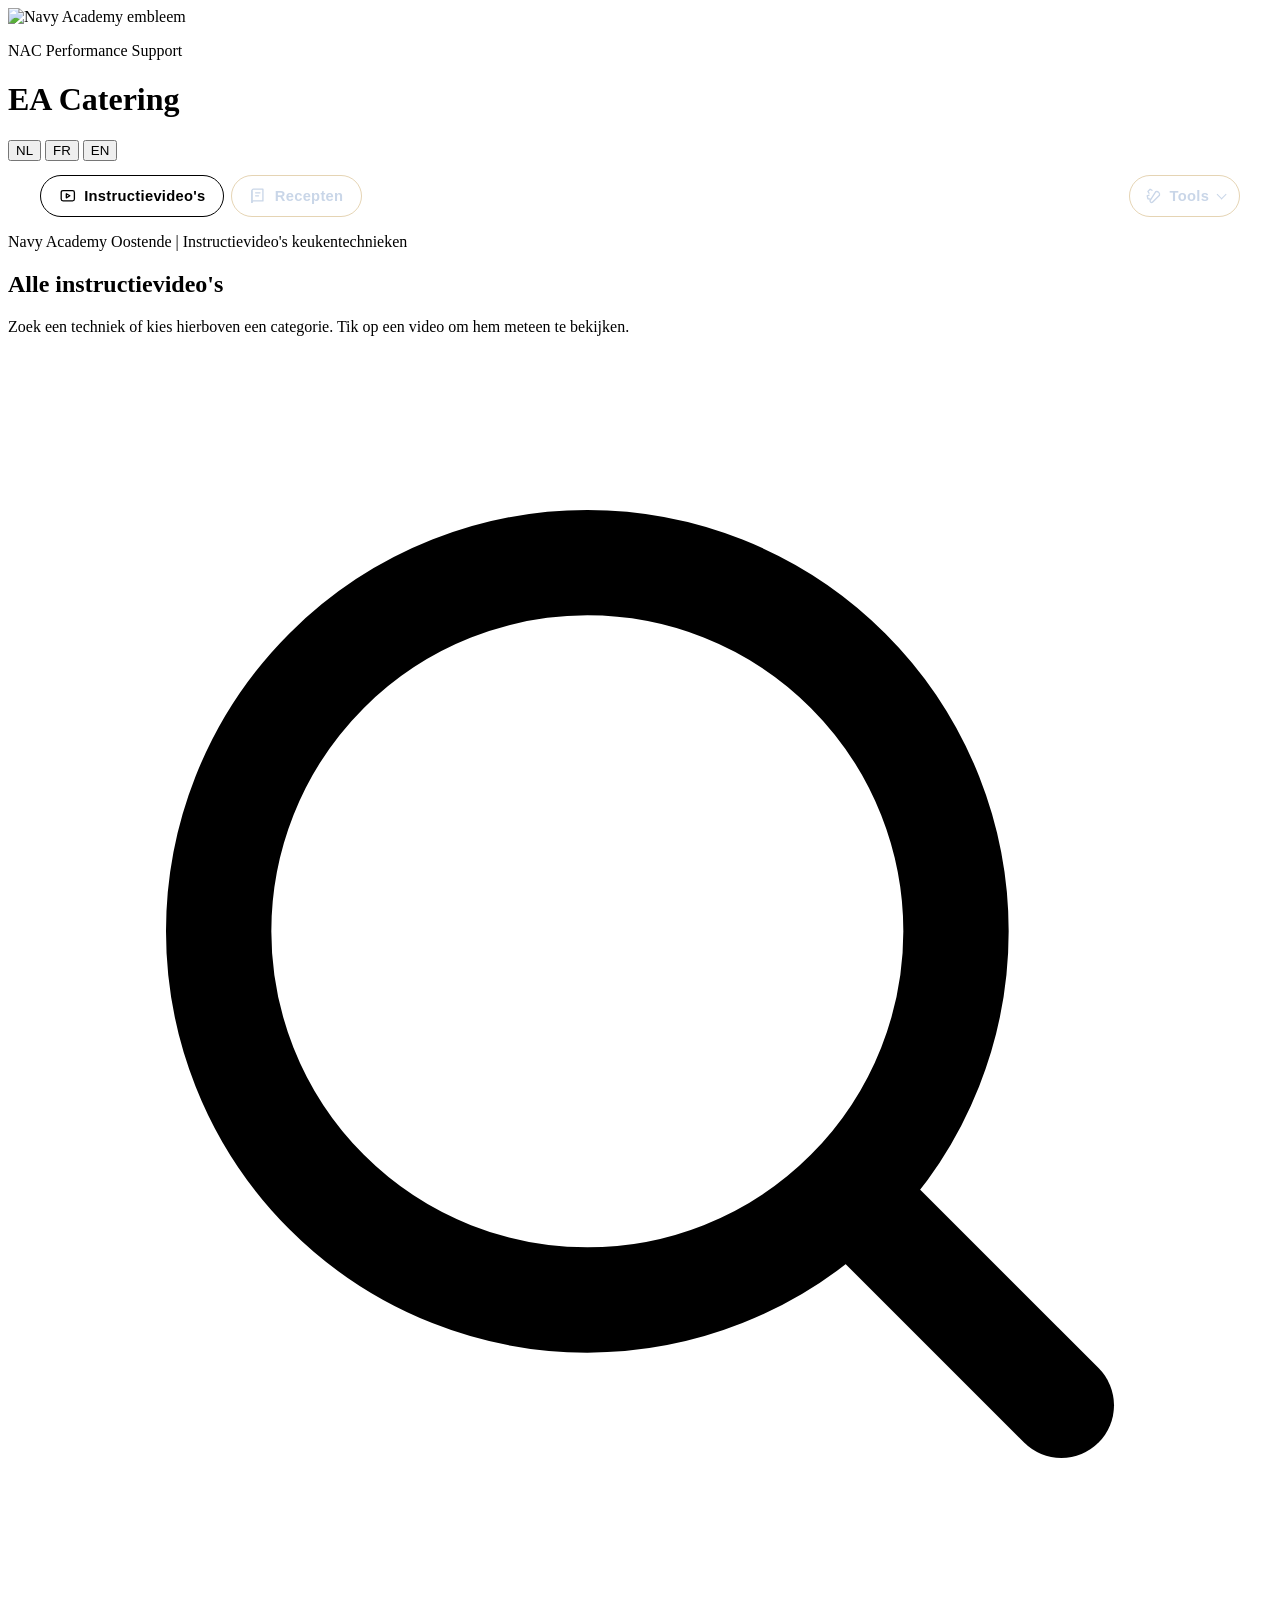
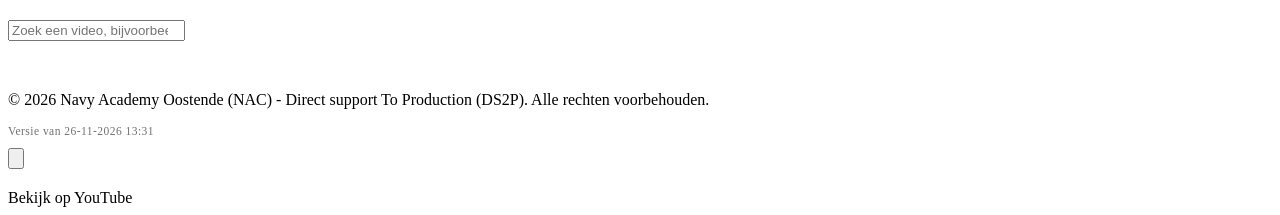
==== commit c601b346: "Versie bijgewerkt [robot]" ====
--- a/index.html
+++ b/index.html
@@ -17,7 +17,7 @@
     <link rel="stylesheet" href="tools.css">
     <link rel="stylesheet" href="omrekenen.css">
     <!-- Welke versie deze pagina is. De robot Versie vult dit. -->
-    <meta name="versie" content="2026-11-26-1327-4fb270f">
+    <meta name="versie" content="2026-11-26-1331-dafbc7d">
     <meta name="theme-color" content="#0b1530">
     <meta name="apple-mobile-web-app-capable" content="yes">
     <meta name="apple-mobile-web-app-title" content="EA Catering">
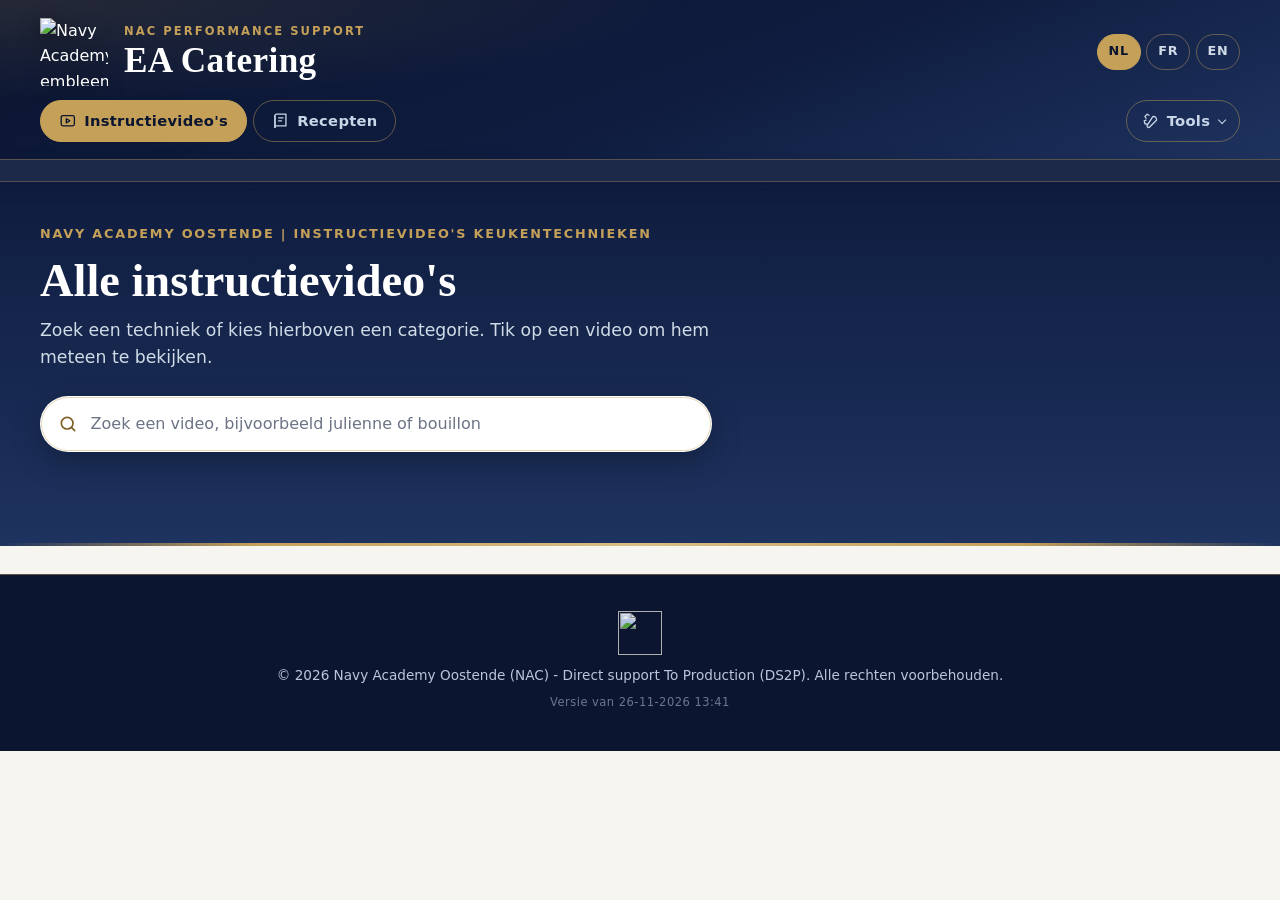
==== commit 07163972: "Versie bijgewerkt [robot]" ====
--- a/index.html
+++ b/index.html
@@ -17,7 +17,7 @@
     <link rel="stylesheet" href="tools.css">
     <link rel="stylesheet" href="omrekenen.css">
     <!-- Welke versie deze pagina is. De robot Versie vult dit. -->
-    <meta name="versie" content="2026-11-26-1331-dafbc7d">
+    <meta name="versie" content="2026-11-26-1341-8f24f30">
     <meta name="theme-color" content="#0b1530">
     <meta name="apple-mobile-web-app-capable" content="yes">
     <meta name="apple-mobile-web-app-title" content="EA Catering">
--- a/styles.css
+++ b/styles.css
@@ -0,0 +1,322 @@
+/* EA Catering v2 — NAC-huisstijl (navy & goud), premium uitwerking */
+:root {
+    --navy-950: #0b1530;
+    --navy-900: #0f1c3f;
+    --navy-800: #1e335f;
+    --navy-700: #2a4475;
+    --goud: #c5a059;          /* op navy: 6,8:1 */
+    --goud-licht: #d9bd84;
+    --goud-tekst: #7d5f26;    /* goud als tekst op licht: 5,6:1 */
+    --papier: #f7f5f0;
+    --kaart: #ffffff;
+    --tekst: #1c2840;
+    --tekst-zacht: #5b6474;   /* 5,5:1 op papier */
+    --lijn: #e6e1d6;
+    --kop-font: "Playfair Display", Georgia, "Times New Roman", serif;
+    --tekst-font: "Inter", "Segoe UI", system-ui, -apple-system, sans-serif;
+    --schaduw: 0 1px 2px rgba(11,21,48,.06), 0 8px 24px rgba(11,21,48,.07);
+    --schaduw-hover: 0 2px 4px rgba(11,21,48,.08), 0 18px 40px rgba(11,21,48,.16);
+    --snel: 180ms cubic-bezier(.2,.7,.2,1);
+}
+
+[hidden] { display: none !important; }
+* { box-sizing: border-box; margin: 0; padding: 0; }
+html { scroll-behavior: smooth; -webkit-text-size-adjust: 100%; }
+body { font-family: var(--tekst-font); background: var(--papier); color: var(--tekst); line-height: 1.6; }
+button, input { font: inherit; }
+
+/* ---------- Kopbalk ---------- */
+.kop-balk {
+    background:
+        radial-gradient(120% 140% at 0% 0%, rgba(197,160,89,.14), transparent 45%),
+        linear-gradient(160deg, var(--navy-950), var(--navy-900) 55%, var(--navy-800));
+    color: #fff;
+    padding: 1.1rem clamp(1rem, 4vw, 2.5rem);
+}
+.hero-top { max-width: 1200px; margin: 0 auto; display: flex; align-items: center; gap: 1rem; }
+.merk { display: flex; align-items: center; gap: 1rem; min-width: 0; }
+.merk-logo { width: 4.25rem; height: 4.25rem; object-fit: contain; flex: none; filter: drop-shadow(0 4px 10px rgba(0,0,0,.45)); }
+.eyebrow {
+    font-size: .72rem; font-weight: 600; letter-spacing: .18em; text-transform: uppercase;
+    color: var(--goud); margin-bottom: .1rem;
+}
+.merk h1 { font-family: var(--kop-font); font-weight: 600; font-size: clamp(1.6rem, 3.2vw, 2.2rem); line-height: 1.1; letter-spacing: .01em; }
+
+/* Taalkeuze */
+.lang-switch { margin-left: auto; display: flex; gap: .35rem; flex: none; }
+.lang-btn {
+    min-width: 2.75rem; min-height: 2.25rem; padding: 0 .6rem;
+    background: transparent; color: #d0dbe7; cursor: pointer;
+    border: 1px solid rgba(197,160,89,.45); border-radius: 999px;
+    font-size: .8rem; font-weight: 600; letter-spacing: .06em;
+    transition: background var(--snel), color var(--snel), border-color var(--snel);
+}
+.lang-btn:hover { color: #fff; border-color: var(--goud); }
+.lang-btn.active { background: var(--goud); color: var(--navy-950); border-color: var(--goud); }
+
+/* ---------- Categorieën (plakt bovenaan) ---------- */
+.nav-tabs {
+    position: sticky; top: 0; z-index: 20;
+    display: flex; gap: .4rem; overflow-x: auto; scrollbar-width: none;
+    padding: .65rem clamp(1rem, 4vw, 2.5rem);
+    background: rgba(15,28,63,.94);
+    -webkit-backdrop-filter: saturate(140%) blur(10px); backdrop-filter: saturate(140%) blur(10px);
+    border-top: 1px solid rgba(197,160,89,.35);
+    border-bottom: 1px solid rgba(197,160,89,.35);
+    box-shadow: 0 6px 18px rgba(11,21,48,.18);
+    -webkit-mask-image: linear-gradient(90deg, transparent 0, #000 1rem, #000 calc(100% - 2rem), transparent);
+            mask-image: linear-gradient(90deg, transparent 0, #000 1rem, #000 calc(100% - 2rem), transparent);
+}
+.nav-tabs::-webkit-scrollbar { display: none; }
+@media (min-width: 1000px) {
+    .nav-tabs { flex-wrap: wrap; justify-content: center; overflow: visible; -webkit-mask-image: none; mask-image: none; }
+}
+.tab-btn {
+    flex: none; display: inline-flex; align-items: center; gap: .45rem;
+    min-height: 2.5rem; padding: 0 .95rem;
+    background: rgba(255,255,255,.04); color: #c9d6e8; cursor: pointer;
+    border: 1px solid rgba(255,255,255,.12); border-radius: 999px;
+    font-size: .9rem; font-weight: 500; white-space: nowrap;
+    transition: background var(--snel), color var(--snel), border-color var(--snel);
+}
+.tab-btn:hover { color: #fff; border-color: rgba(197,160,89,.7); }
+.tab-btn.active { background: var(--goud); border-color: var(--goud); color: var(--navy-950); font-weight: 600; }
+.tab-btn .teller {
+    font-size: .72rem; font-weight: 600; line-height: 1; padding: .2rem .45rem; border-radius: 999px;
+    background: rgba(255,255,255,.1); color: inherit; margin: 0;
+}
+.tab-btn.active .teller { background: rgba(11,21,48,.15); }
+
+/* ---------- Intro + zoeken ---------- */
+.hero {
+    background: linear-gradient(180deg, var(--navy-900), var(--navy-800));
+    color: #fff;
+    padding: clamp(1.4rem, 4vw, 2.6rem) clamp(1rem, 4vw, 2.5rem) clamp(3.75rem, 7vw, 5rem);
+    position: relative;
+}
+.hero::after { /* fijne gouden lijn als afsluiting */
+    content: ""; position: absolute; left: 0; right: 0; bottom: 0; height: 3px;
+    background: linear-gradient(90deg, transparent, var(--goud) 20%, var(--goud-licht) 50%, var(--goud) 80%, transparent);
+}
+.hero-body { max-width: 1200px; margin: 0 auto; }
+.hero-sub { font-size: .8rem; font-weight: 600; letter-spacing: .14em; text-transform: uppercase; color: var(--goud); margin-bottom: .6rem; }
+.hero h2 { font-family: var(--kop-font); font-weight: 600; font-size: clamp(1.75rem, 4.5vw, 2.9rem); line-height: 1.15; margin-bottom: .6rem; }
+.hero-intro { max-width: 46rem; color: #d0dbe7; font-size: clamp(.98rem, 1.6vw, 1.08rem); margin-bottom: 1.5rem; }
+
+.zoek { position: relative; max-width: 42rem; }
+.zoek svg { position: absolute; left: 1.1rem; top: 50%; width: 1.25rem; height: 1.25rem; transform: translateY(-50%); color: var(--goud-tekst); pointer-events: none; }
+#zoekveld {
+    width: 100%; height: 3.5rem; padding: 0 1.25rem 0 3.1rem;
+    background: #fff; color: var(--navy-950);
+    border: 1px solid transparent; border-radius: 999px;
+    font-size: 1rem;
+    box-shadow: 0 10px 30px rgba(0,0,0,.25), inset 0 0 0 1px rgba(197,160,89,.4);
+    transition: box-shadow var(--snel);
+}
+#zoekveld::placeholder { color: #6b7385; }
+#zoekveld:focus { outline: none; box-shadow: 0 10px 30px rgba(0,0,0,.25), 0 0 0 3px var(--goud); }
+.aantal { margin-top: .9rem; font-size: .9rem; color: #b9c7da; }
+
+/* ---------- Videokaarten ---------- */
+.container { max-width: 1200px; margin: -2.75rem auto 0; padding: 0 clamp(1rem, 4vw, 2.5rem); position: relative; }
+.video-grid { display: grid; grid-template-columns: repeat(auto-fill, minmax(245px, 1fr)); gap: 1.4rem; }
+.video-card {
+    background: var(--kaart); border-radius: 14px; overflow: hidden;
+    border: 1px solid var(--lijn); box-shadow: var(--schaduw);
+    transition: transform var(--snel), box-shadow var(--snel), border-color var(--snel);
+    animation: in 380ms cubic-bezier(.2,.7,.2,1) both;
+}
+.video-card:nth-child(n+2) { animation-delay: 30ms; }
+.video-card:nth-child(n+4) { animation-delay: 60ms; }
+.video-card:nth-child(n+7) { animation-delay: 90ms; }
+@keyframes in { from { opacity: 0; transform: translateY(8px); } to { opacity: 1; transform: none; } }
+.video-card:hover { transform: translateY(-4px); box-shadow: var(--schaduw-hover); border-color: rgba(197,160,89,.6); }
+.video-link { display: block; width: 100%; background: none; border: 0; padding: 0; text-align: left; cursor: pointer; color: inherit; }
+.video-link:focus-visible { outline: 3px solid var(--goud); outline-offset: -3px; border-radius: 14px; }
+
+.video-thumb { position: relative; aspect-ratio: 16 / 9; background: var(--navy-900); overflow: hidden; }
+.video-thumb img { width: 100%; height: 100%; object-fit: cover; display: block; }
+
+.video-thumb::after { /* gouden afspeelknop */
+    content: ""; position: absolute; z-index: 2; left: 50%; top: 50%;
+    width: 3.4rem; height: 3.4rem; transform: translate(-50%, -50%);
+    border-radius: 50%; border: 1.5px solid var(--goud);
+    background: rgba(11,21,48,.72) url("data:image/svg+xml,%3Csvg xmlns='http://www.w3.org/2000/svg' viewBox='0 0 24 24'%3E%3Cpath d='M9 6.5v11l9-5.5z' fill='%23c5a059'/%3E%3C/svg%3E") center / 1.6rem no-repeat;
+    -webkit-backdrop-filter: blur(4px); backdrop-filter: blur(4px);
+    box-shadow: 0 6px 20px rgba(0,0,0,.35);
+    transition: transform var(--snel), background-color var(--snel);
+}
+.video-card:hover .video-thumb::after { transform: translate(-50%, -50%) scale(1.08); background-color: rgba(11,21,48,.9); }
+
+.video-info { display: flex; flex-direction: column; gap: .35rem; padding: 1rem 1.15rem 1.2rem; }
+.video-info h3 { order: 2; font-family: var(--tekst-font); font-weight: 600; font-size: 1rem; line-height: 1.4; color: var(--navy-950); }
+.video-cat {
+    order: 1; align-self: flex-start;
+    font-size: .7rem; font-weight: 600; letter-spacing: .12em; text-transform: uppercase;
+    color: var(--goud-tekst); background: none; border: 0; padding: 0;
+    display: inline-flex; align-items: center; gap: .45rem;
+}
+.video-cat::before { content: ""; width: 1.1rem; height: 1px; background: var(--goud); }
+
+.leeg {
+    grid-column: 1 / -1; background: var(--kaart); border: 1px solid var(--lijn); border-left: 4px solid var(--goud);
+    border-radius: 12px; padding: 1.25rem 1.4rem; box-shadow: var(--schaduw);
+}
+
+:focus-visible { outline: 3px solid var(--goud); outline-offset: 2px; }
+
+/* ---------- Voettekst ---------- */
+footer {
+    margin-top: 4.5rem; padding: 2.25rem 1.5rem 2.5rem; text-align: center;
+    background: var(--navy-950); color: #b9c7da; font-size: .85rem;
+    border-top: 1px solid rgba(197,160,89,.45);
+}
+.footer-logo { width: 2.75rem; height: 2.75rem; object-fit: contain; opacity: .9; margin-bottom: .6rem; }
+
+/* ---------- Zwart afspeelscherm ---------- */
+.video-modal {
+    position: fixed; inset: 0; z-index: 100; display: none;
+    align-items: center; justify-content: center; padding: 4rem 1rem 1.5rem;
+    background: radial-gradient(80% 60% at 50% 40%, #0b1022, #000);
+}
+.video-modal.open { display: flex; animation: vervaag 200ms ease both; }
+@keyframes vervaag { from { opacity: 0; } to { opacity: 1; } }
+.video-modal-inner { width: 100%; max-width: min(1100px, calc((100vh - 10rem) * 16 / 9)); }
+.video-titel {
+    font-family: var(--kop-font); font-weight: 600; color: #fff;
+    font-size: clamp(1.15rem, 2.4vw, 1.5rem); margin-bottom: .9rem;
+    padding-left: .8rem; border-left: 3px solid var(--goud);
+}
+.video-frame { position: relative; aspect-ratio: 16 / 9; background: #000; border-radius: 10px; overflow: hidden; box-shadow: 0 20px 60px rgba(0,0,0,.6), 0 0 0 1px rgba(197,160,89,.25); }
+.video-frame iframe { position: absolute; inset: 0; width: 100%; height: 100%; border: 0; }
+.video-sluit {
+    position: fixed; top: 1rem; right: 1rem; z-index: 101;
+    width: 2.9rem; height: 2.9rem; display: grid; place-items: center; cursor: pointer;
+    border-radius: 50%; border: 1px solid rgba(197,160,89,.6); background: rgba(255,255,255,.08); color: #fff;
+    transition: background var(--snel), border-color var(--snel);
+}
+.video-sluit svg { width: 1.2rem; height: 1.2rem; }
+.video-sluit:hover { background: rgba(197,160,89,.2); border-color: var(--goud); }
+.video-extern { display: inline-flex; margin-top: .9rem; color: var(--goud-licht); font-size: .9rem; text-underline-offset: 3px; }
+.video-extern:hover { color: #fff; }
+
+/* Lokaal geopend bestand: afspelen gaat via YouTube */
+.video-poster {
+    position: absolute; inset: 0; display: flex; flex-direction: column; align-items: center; justify-content: center; gap: .8rem;
+    background: #000 center / cover no-repeat; color: #fff; text-decoration: none;
+}
+.video-poster::before { content: ""; position: absolute; inset: 0; background: rgba(0,0,0,.45); }
+.video-play { position: relative; width: 4.5rem; height: 4.5rem; border-radius: 50%; background: #e00; display: grid; place-items: center; font-size: 1.8rem; padding-left: .3rem; }
+.video-poster-tekst { position: relative; font-weight: 600; text-shadow: 0 1px 4px #000; }
+
+/* ---------- Gsm ---------- */
+@media (max-width: 640px) {
+    .merk-logo { width: 3.25rem; height: 3.25rem; }
+    .merk { gap: .75rem; }
+    .eyebrow { display: none; }
+    .merk h1 { font-size: 1.55rem; }
+    .hero-sub { display: none; }
+    .hero h2 { font-size: 1.6rem; margin-bottom: .35rem; }
+    .hero-intro { font-size: .95rem; margin-bottom: 1.1rem; }
+    .aantal { margin-top: .6rem; }
+    .lang-btn { min-width: 2.5rem; font-size: .75rem; padding: 0 .4rem; }
+    .lang-switch { gap: .25rem; }
+    #zoekveld { height: 3.25rem; }
+    .container { margin-top: -2.25rem; }
+    .video-grid { grid-template-columns: 1fr; gap: .75rem; }
+    /* Compacte rij: miniatuur links, tekst rechts — meer video's per scherm */
+    .video-link { display: grid; grid-template-columns: 9.5rem 1fr; align-items: start; }
+    .video-thumb { aspect-ratio: 16 / 9; }
+    .video-thumb::after { width: 2.4rem; height: 2.4rem; background-size: 1.15rem; }
+    .video-info { padding: .7rem .85rem; gap: .25rem; min-width: 0; }
+    .video-cat { font-size: .64rem; letter-spacing: .07em; }
+    .video-cat::before { width: .7rem; }
+    .video-info h3 { font-size: .95rem; line-height: 1.35; }
+    .video-card { border-radius: 12px; }
+    .video-card:hover { transform: none; }
+}
+
+@media (prefers-reduced-motion: reduce) {
+    html { scroll-behavior: auto; }
+    *, *::before, *::after { animation: none !important; transition: none !important; }
+    .video-card:hover { transform: none; }
+}
+
+/* ---------- Favorieten en bekeken (favorieten.js) ---------- */
+.video-card { position: relative; }
+.fav-ster {
+    position: absolute; top: .55rem; right: .55rem; z-index: 3;
+    width: 2.75rem; height: 2.75rem; display: grid; place-items: center; cursor: pointer;
+    border-radius: 50%; border: 1px solid rgba(197,160,89,.6);
+    background: rgba(11,21,48,.72); color: #fff;
+    -webkit-backdrop-filter: blur(4px); backdrop-filter: blur(4px);
+    transition: transform var(--snel), background-color var(--snel);
+}
+.fav-ster svg { width: 1.25rem; height: 1.25rem; fill: none; stroke: currentColor; stroke-width: 1.8; stroke-linejoin: round; }
+.fav-ster:hover { transform: scale(1.08); }
+.fav-ster[aria-pressed="true"] { color: var(--goud); background: rgba(11,21,48,.9); }
+.fav-ster[aria-pressed="true"] svg { fill: currentColor; }
+.fav-ster:active { transform: scale(.92); }
+
+.bekeken-label {
+    position: absolute; left: .5rem; bottom: .5rem; z-index: 3;
+    display: inline-flex; align-items: center; gap: .3rem;
+    padding: .15rem .55rem; border-radius: 999px;
+    background: rgba(11,21,48,.85); color: var(--goud-licht);
+    font-size: .7rem; font-weight: 600; letter-spacing: .04em;
+}
+.bekeken-label::before { content: "\2713"; }
+
+.fav-tab svg { width: 1rem; height: 1rem; fill: currentColor; }
+.video-grid.alleen-fav .video-card[data-fav="0"] { display: none; }
+
+@media (max-width: 640px) {
+    .fav-ster { top: .35rem; right: .35rem; width: 2.5rem; height: 2.5rem; }
+    .video-info { padding-right: 3rem; }
+    .video-cat { letter-spacing: .03em; }
+    .video-cat::before { display: none; }
+    .bekeken-label { left: .3rem; bottom: .3rem; font-size: .62rem; padding: .1rem .4rem; }
+}
+
+/* ---------- Ingesloten weergave (?embed=1), bijvoorbeeld in BeLADL ---------- */
+/* De omringende site heeft al een kop: wij tonen alleen wat nodig is om een video te vinden. */
+.embed .kop-balk { padding: .5rem clamp(.75rem, 3vw, 1.5rem); }
+.embed .merk-logo { width: 2.75rem; height: 2.75rem; }
+.embed .merk { gap: .75rem; }
+.embed .eyebrow { display: none; }
+.embed .merk h1 { font-size: 1.25rem; }
+.embed .lang-btn { min-height: 2rem; }
+.embed .nav-tabs { padding-top: .5rem; padding-bottom: .5rem; }
+.embed .hero { padding: 1rem clamp(.75rem, 3vw, 1.5rem) 3.25rem; }
+.embed .hero-sub, .embed .hero h2, .embed .hero-intro { display: none; }
+.embed .zoek { max-width: none; }
+.embed #zoekveld { height: 3rem; }
+.embed .aantal { margin-top: .5rem; }
+.embed .container { margin-top: -2.25rem; }
+.embed footer { margin-top: 2rem; padding: 1rem; }
+.embed .footer-logo { display: none; }
+
+/* =============================================================
+   Smalle telefoons (tot 400 punten breed, zoals een Galaxy S24)
+   -------------------------------------------------------------
+   Op die breedte paste logo + titel + taalknoppen net niet op één
+   regel, waardoor de taalknoppen eronder sprongen en de kopbalk
+   onnodig hoog werd. Alles hier een maatje kleiner, dan past het
+   wel en oogt de app rustiger.
+   ============================================================= */
+@media (max-width: 400px) {
+    .merk-logo { width: 2.75rem; height: 2.75rem; }
+    .merk { gap: .55rem; }
+    .merk h1 { font-size: 1.3rem; }
+    .hero-top { gap: .5rem; }
+    .lang-switch { gap: .2rem; }
+    .lang-btn { min-width: 2.2rem; min-height: 2.1rem; font-size: .7rem; padding: 0 .3rem; }
+    .kop-balk { padding-bottom: .65rem; }
+}
+
+/* Heel smalle toestellen: titel nog een maatje kleiner, dan blijven
+   de taalknoppen ook daar naast de titel staan. */
+@media (max-width: 345px) {
+    .merk h1 { font-size: 1.15rem; }
+    .merk-logo { width: 2.5rem; height: 2.5rem; }
+}
--- a/recepten.css
+++ b/recepten.css
@@ -223,3 +223,24 @@
     #receptenView.rc-recept-open .rc-recept { margin-top: 1rem; }
     #receptenView.rc-groep-open #rcHero { padding-top: .8rem; }
 }
+
+/* =============================================================
+   Smalle telefoons (tot 400 punten breed)
+   -------------------------------------------------------------
+   Instructievideo's + Recepten + de toolsknop waren samen breder
+   dan het scherm, waardoor de toolsknop half buiten beeld viel.
+   Een maatje kleiner en het past met ruimte over.
+   ============================================================= */
+@media (max-width: 400px) {
+    .weergave { gap: .25rem; margin-top: .55rem; }
+    .weergave-btn {
+        min-height: 2.35rem; padding: 0 .5rem; gap: .3rem;
+        font-size: .8rem; letter-spacing: 0;
+    }
+    .weergave-btn svg { width: .95rem; height: .95rem; }
+}
+
+/* Heel smalle toestellen (oude iPhone SE en dergelijke) */
+@media (max-width: 345px) {
+    .weergave-btn { padding: 0 .4rem; font-size: .76rem; }
+}
--- a/tools.css
+++ b/tools.css
@@ -83,6 +83,14 @@
     .tools-menu { left: 0; right: 0; min-width: 0; }
 }
 
+/* ---------- Smalle telefoons (tot 400 punten) ---------- */
+/* Alleen het pictogram: het pijltje kost ruimte die er niet is. */
+@media (max-width: 400px) {
+    .tools-knop { min-height: 2.35rem; padding: 0 .6rem; gap: 0; }
+    .tools-knop svg { width: 1rem; height: 1rem; }
+    .tools-pijl { display: none; }
+}
+
 /* Afdrukken: menu en knop horen niet op papier */
 @media print {
     .tools-knop, .tools-menu { display: none !important; }
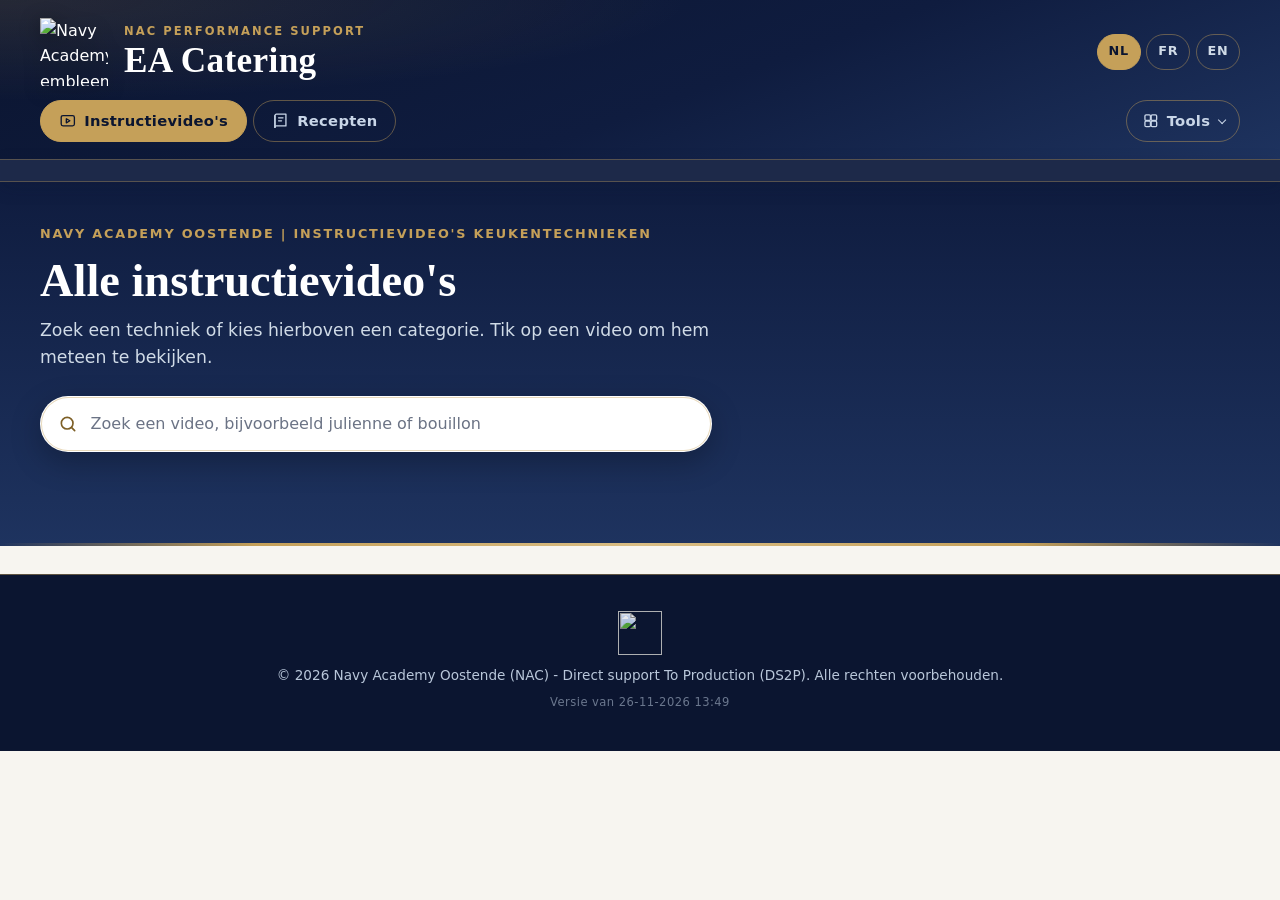
==== commit c33391b9: "Versie bijgewerkt [robot]" ====
--- a/index.html
+++ b/index.html
@@ -17,7 +17,7 @@
     <link rel="stylesheet" href="tools.css">
     <link rel="stylesheet" href="omrekenen.css">
     <!-- Welke versie deze pagina is. De robot Versie vult dit. -->
-    <meta name="versie" content="2026-11-26-1341-8f24f30">
+    <meta name="versie" content="2026-11-26-1349-39bff6b">
     <meta name="theme-color" content="#0b1530">
     <meta name="apple-mobile-web-app-capable" content="yes">
     <meta name="apple-mobile-web-app-title" content="EA Catering">
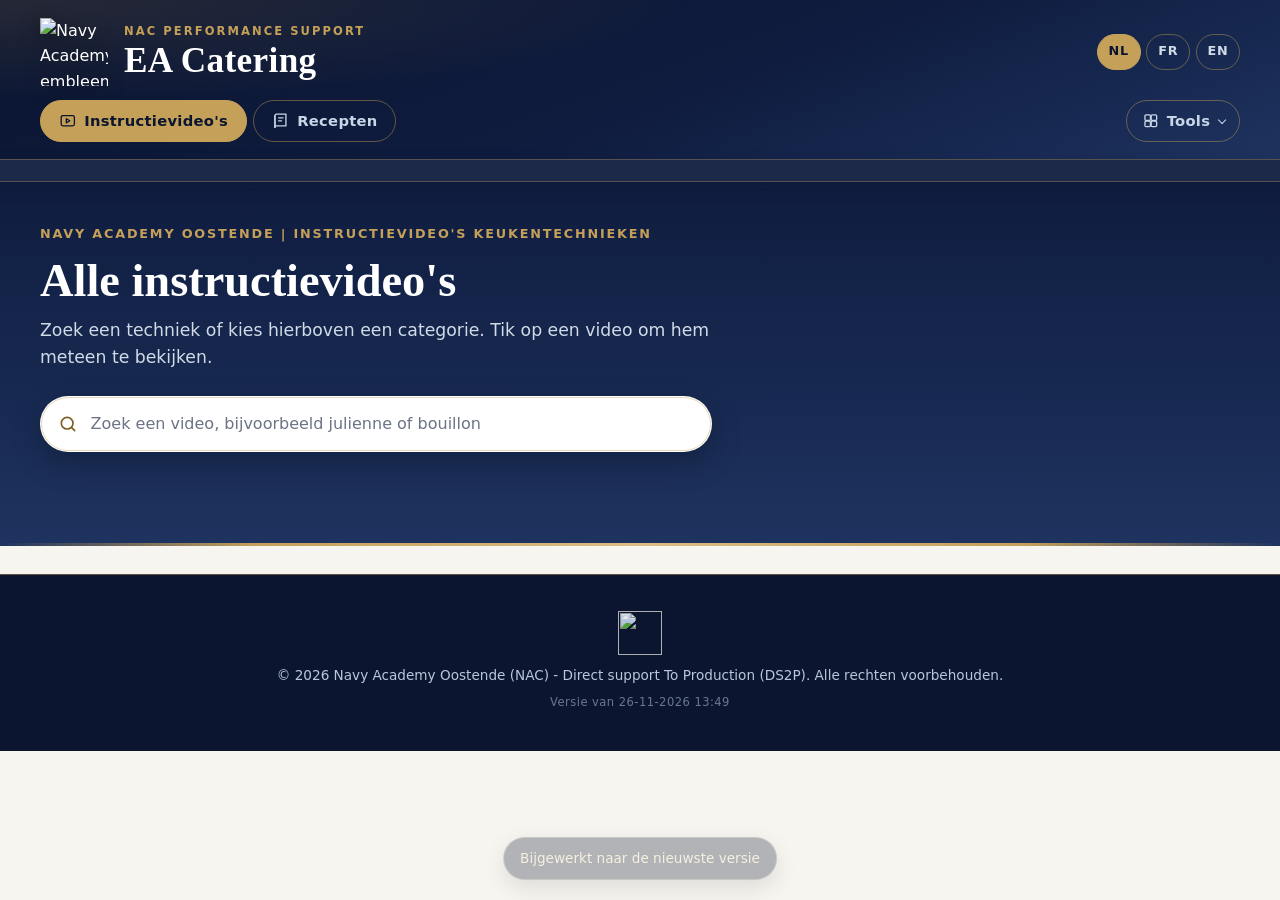
==== commit 933d2448: "Add files via upload" ====
--- a/index.html
+++ b/index.html
@@ -17,7 +17,7 @@
     <link rel="stylesheet" href="tools.css">
     <link rel="stylesheet" href="omrekenen.css">
     <!-- Welke versie deze pagina is. De robot Versie vult dit. -->
-    <meta name="versie" content="2026-11-26-1349-39bff6b">
+    <meta name="versie" content="2026-11-26-1023-fbff62d">
     <meta name="theme-color" content="#0b1530">
     <meta name="apple-mobile-web-app-capable" content="yes">
     <meta name="apple-mobile-web-app-title" content="EA Catering">
@@ -140,10 +140,28 @@
     const draaiend = meta ? meta.content : "";
 
     // ---------- Versie onderaan tonen ----------
+    let laatsteVersie = null;
     function toonVersie(v) {
+        if (v) laatsteVersie = v;
         const regel = document.getElementById("versieRegel");
-        if (regel && v && v.datum) regel.textContent = "Versie van " + v.datum;
-    }
+        if (!regel) return;
+        let tekst = laatsteVersie && laatsteVersie.datum ? "Versie van " + laatsteVersie.datum : "";
+        // De videolijst komt uit de Google Sheet. Lukt dat niet, dan draait de app
+        // op een oudere kopie; dat moet zichtbaar zijn, anders lijkt het of de
+        // app niet bijwerkt terwijl er alleen geen verbinding met Google was.
+        const L = window.EAC_LIJST;
+        if (L && L.bron !== "sheet") {
+            let melding = "videolijst uit noodkopie";
+            if (L.bron === "bewaard" && L.tijd) {
+                const d = new Date(L.tijd);
+                melding = "videolijst van " + d.getDate() + "-" + (d.getMonth() + 1);
+            }
+            tekst += (tekst ? " \u00b7 " : "") + melding + " (Google niet bereikbaar)";
+        }
+        regel.textContent = tekst;
+    }
+    // data.js meldt zich als de lijst klaar is; dan pas weten we waar hij vandaan kwam.
+    document.addEventListener("eac-klaar", () => toonVersie(null));
 
     // ---------- Berichtje na het bijwerken ----------
     function meldBijgewerkt() {
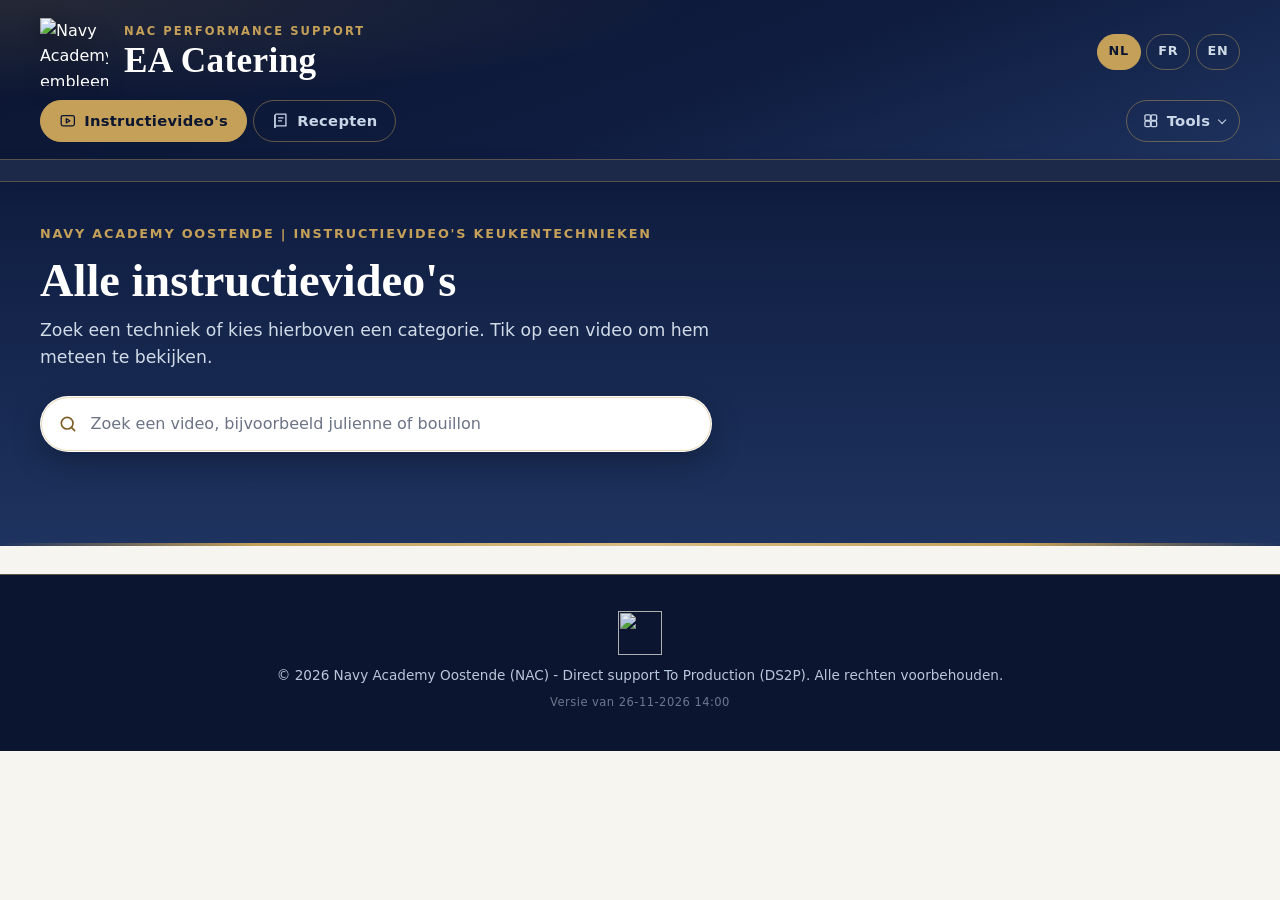
==== commit 7af7ad5f: "Versie bijgewerkt [robot]" ====
--- a/index.html
+++ b/index.html
@@ -17,7 +17,7 @@
     <link rel="stylesheet" href="tools.css">
     <link rel="stylesheet" href="omrekenen.css">
     <!-- Welke versie deze pagina is. De robot Versie vult dit. -->
-    <meta name="versie" content="2026-11-26-1023-fbff62d">
+    <meta name="versie" content="2026-11-26-1400-cb44099">
     <meta name="theme-color" content="#0b1530">
     <meta name="apple-mobile-web-app-capable" content="yes">
     <meta name="apple-mobile-web-app-title" content="EA Catering">
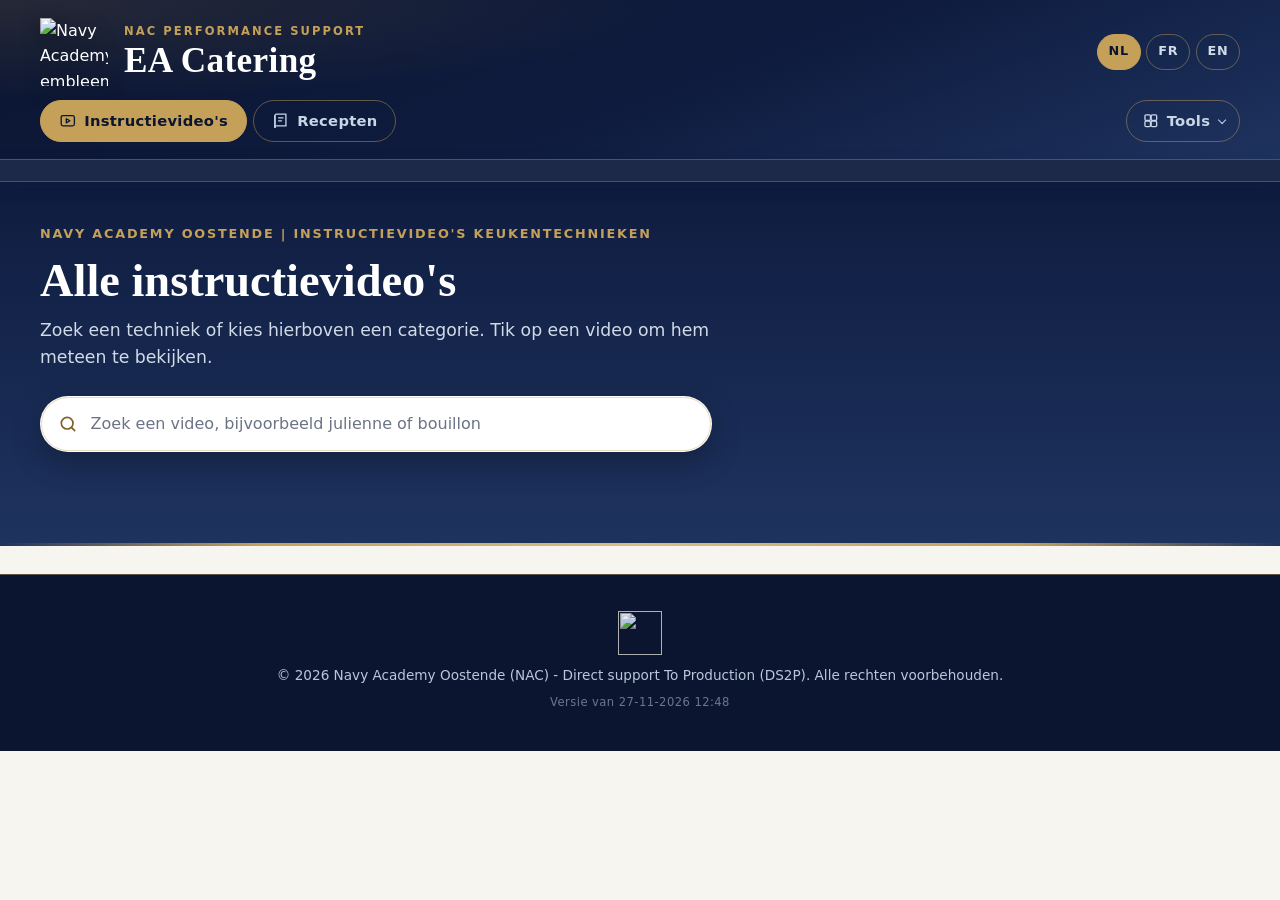
==== commit d88fcc4a: "Versie bijgewerkt [robot]" ====
--- a/index.html
+++ b/index.html
@@ -17,7 +17,7 @@
     <link rel="stylesheet" href="tools.css">
     <link rel="stylesheet" href="omrekenen.css">
     <!-- Welke versie deze pagina is. De robot Versie vult dit. -->
-    <meta name="versie" content="2026-11-26-1400-cb44099">
+    <meta name="versie" content="2026-11-27-1248-58e2bc8">
     <meta name="theme-color" content="#0b1530">
     <meta name="apple-mobile-web-app-capable" content="yes">
     <meta name="apple-mobile-web-app-title" content="EA Catering">
--- a/styles.css
+++ b/styles.css
@@ -129,6 +129,13 @@
 .video-card:nth-child(n+2) { animation-delay: 30ms; }
 .video-card:nth-child(n+4) { animation-delay: 60ms; }
 .video-card:nth-child(n+7) { animation-delay: 90ms; }
+/* Alleen de eerste kaarten komen opvallen; de rest staat toch buiten beeld.
+   Honderd kaarten tegelijk laten bewegen kost de telefoon onnodig werk. */
+.video-card:nth-child(n+13) { animation: none; }
+/* De browser slaat kaarten buiten beeld helemaal over: geen opmaak, geen
+   tekenwerk. Hierdoor blijft het startscherm snel, ook bij 300 video's.
+   Browsers die dit niet kennen, negeren het gewoon. */
+.video-card { content-visibility: auto; contain-intrinsic-size: auto 320px; }
 @keyframes in { from { opacity: 0; transform: translateY(8px); } to { opacity: 1; transform: none; } }
 .video-card:hover { transform: translateY(-4px); box-shadow: var(--schaduw-hover); border-color: rgba(197,160,89,.6); }
 .video-link { display: block; width: 100%; background: none; border: 0; padding: 0; text-align: left; cursor: pointer; color: inherit; }
--- a/bestellijst.css
+++ b/bestellijst.css
@@ -11,7 +11,20 @@
 .bl-kaart h2 .nr { display: inline-grid; place-items: center; width: 1.6rem; height: 1.6rem; margin-right: .5rem; border-radius: 50%; background: var(--navy-900); color: var(--goud-licht); font-family: var(--tekst-font); font-size: .85rem; font-weight: 600; vertical-align: .05rem; }
 .bl-hint { color: var(--tekst-zacht); font-size: .9rem; margin-bottom: .85rem; }
 
-.bl-let { border-left: 3px solid var(--goud); background: #fdfaf2; border-radius: .5rem; padding: .7rem .9rem; font-size: .9rem; margin-bottom: .9rem; }
+.bl-let { border-left: 3px solid var(--goud); background: #fdfaf2; border-radius: .5rem; padding: .55rem .9rem; font-size: .9rem; margin-bottom: .9rem; }
+.bl-let > summary {
+    cursor: pointer; list-style: none; font-weight: 600; color: var(--goud-tekst);
+    display: flex; align-items: center; gap: .45rem; padding: .15rem 0;
+}
+.bl-let > summary::-webkit-details-marker { display: none; }
+.bl-let > summary::before {
+    content: ""; flex: 0 0 auto; width: .5rem; height: .5rem;
+    border-right: 2px solid currentColor; border-bottom: 2px solid currentColor;
+    transform: rotate(-45deg); transition: transform .18s ease;
+}
+.bl-let[open] > summary::before { transform: rotate(45deg); }
+.bl-let > summary:focus-visible { outline: 2px solid var(--goud); outline-offset: 2px; border-radius: .25rem; }
+.bl-let-inhoud { padding-top: .45rem; }
 .bl-let b { color: var(--goud-tekst); }
 .bl-let ul { margin: .35rem 0 0 1.1rem; }
 .bl-let li { margin-bottom: .15rem; }
@@ -131,17 +144,6 @@
 }
 
 /* ---------- Hoofdgroepen als knoppen in stap 1 ---------- */
-.bl-chips { display: flex; flex-wrap: wrap; gap: .4rem; margin-bottom: .6rem; }
-.bl-chip {
-    display: inline-flex; align-items: center; gap: .35rem;
-    padding: .35rem .7rem; border-radius: 999px; cursor: pointer;
-    border: 1px solid var(--lijn); background: var(--papier); color: var(--tekst);
-    font-size: .84rem; font-weight: 500;
-}
-.bl-chip small { font-size: .72rem; color: var(--tekst-zacht); }
-.bl-chip:hover { border-color: var(--navy-700); }
-.bl-chip.aan { background: var(--navy-900); border-color: var(--navy-900); color: #fff; }
-.bl-chip.aan small { color: var(--goud-licht); }
 
 /* ---------- Zelf een artikel toevoegen ---------- */
 .bl-eigen { display: flex; flex-wrap: wrap; gap: .4rem; margin: 0 0 .9rem; }
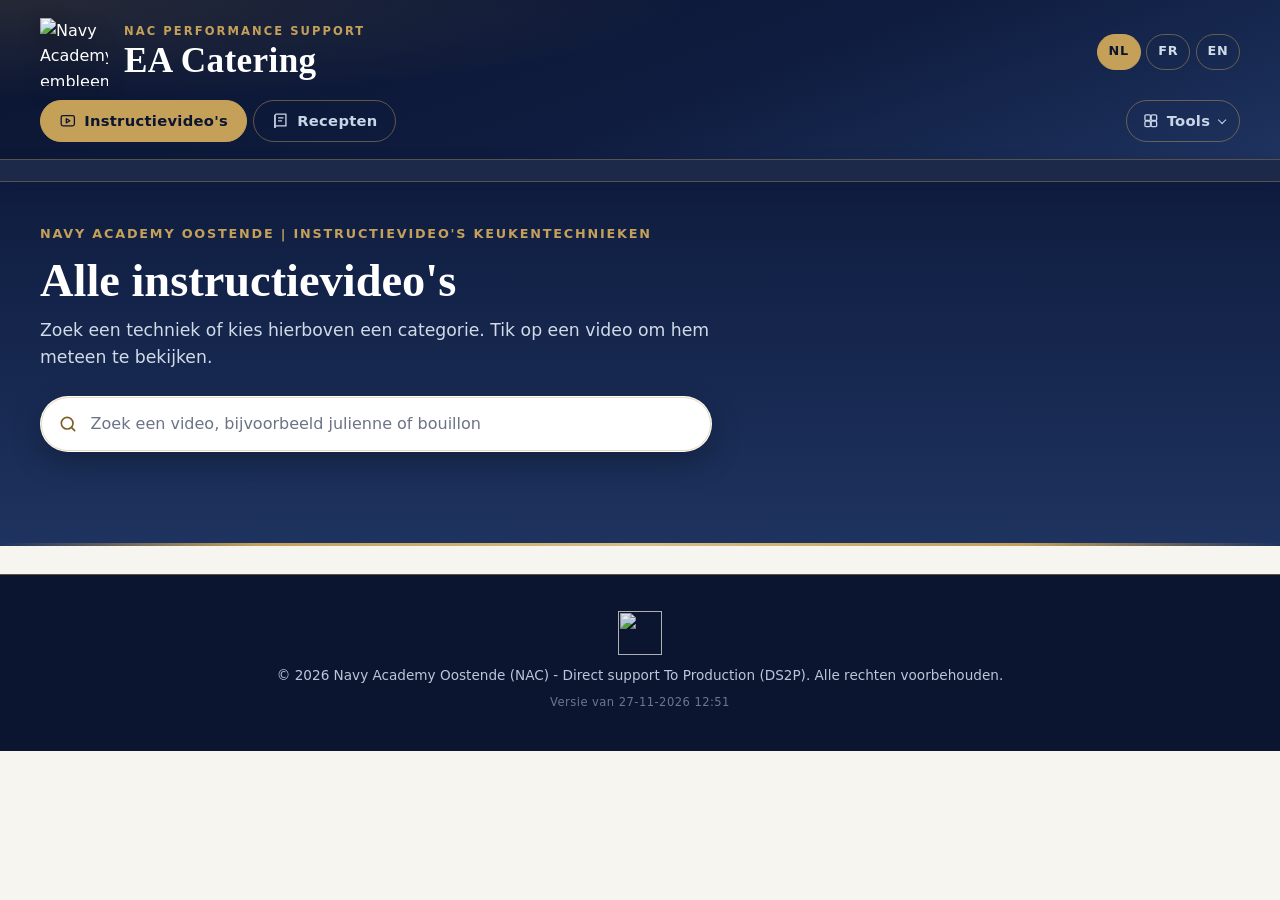
==== commit 48382e78: "Versie bijgewerkt [robot]" ====
--- a/index.html
+++ b/index.html
@@ -17,7 +17,7 @@
     <link rel="stylesheet" href="tools.css">
     <link rel="stylesheet" href="omrekenen.css">
     <!-- Welke versie deze pagina is. De robot Versie vult dit. -->
-    <meta name="versie" content="2026-11-27-1248-58e2bc8">
+    <meta name="versie" content="2026-11-27-1251-01d52b0">
     <meta name="theme-color" content="#0b1530">
     <meta name="apple-mobile-web-app-capable" content="yes">
     <meta name="apple-mobile-web-app-title" content="EA Catering">
